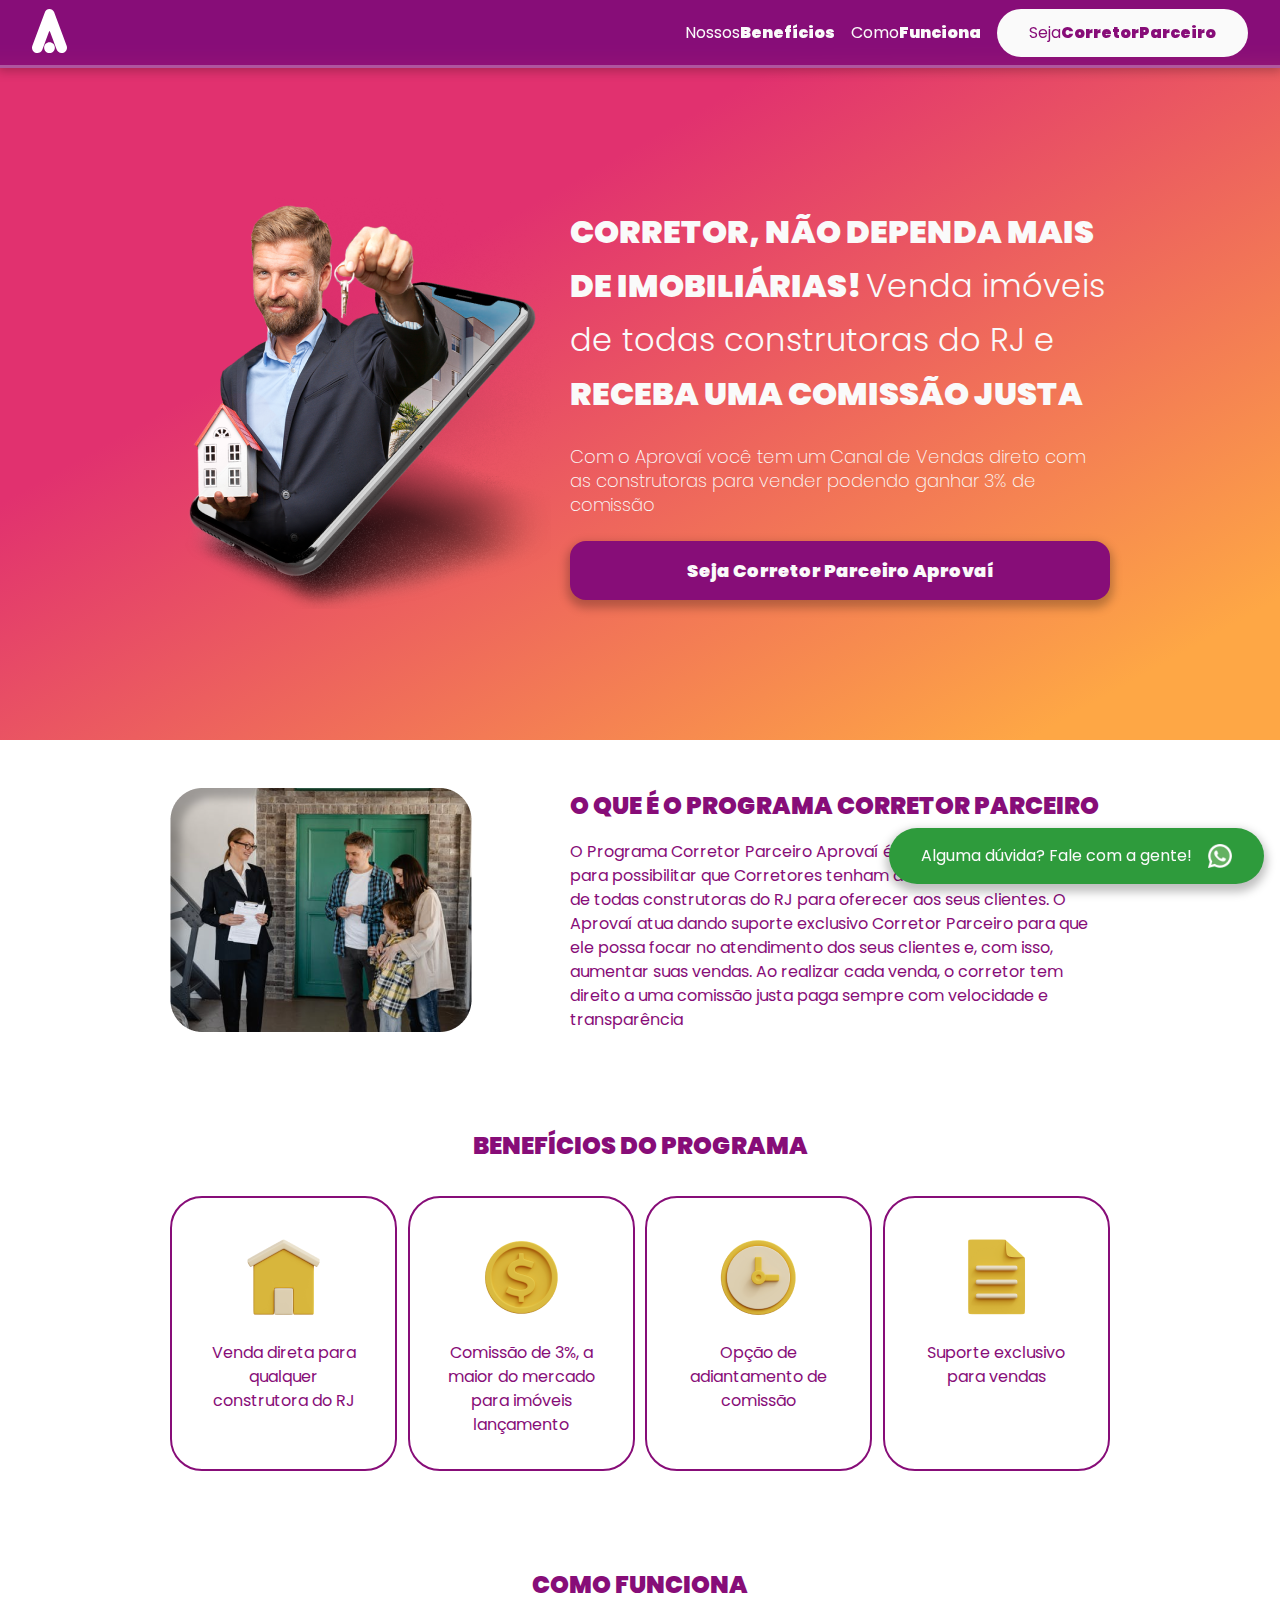
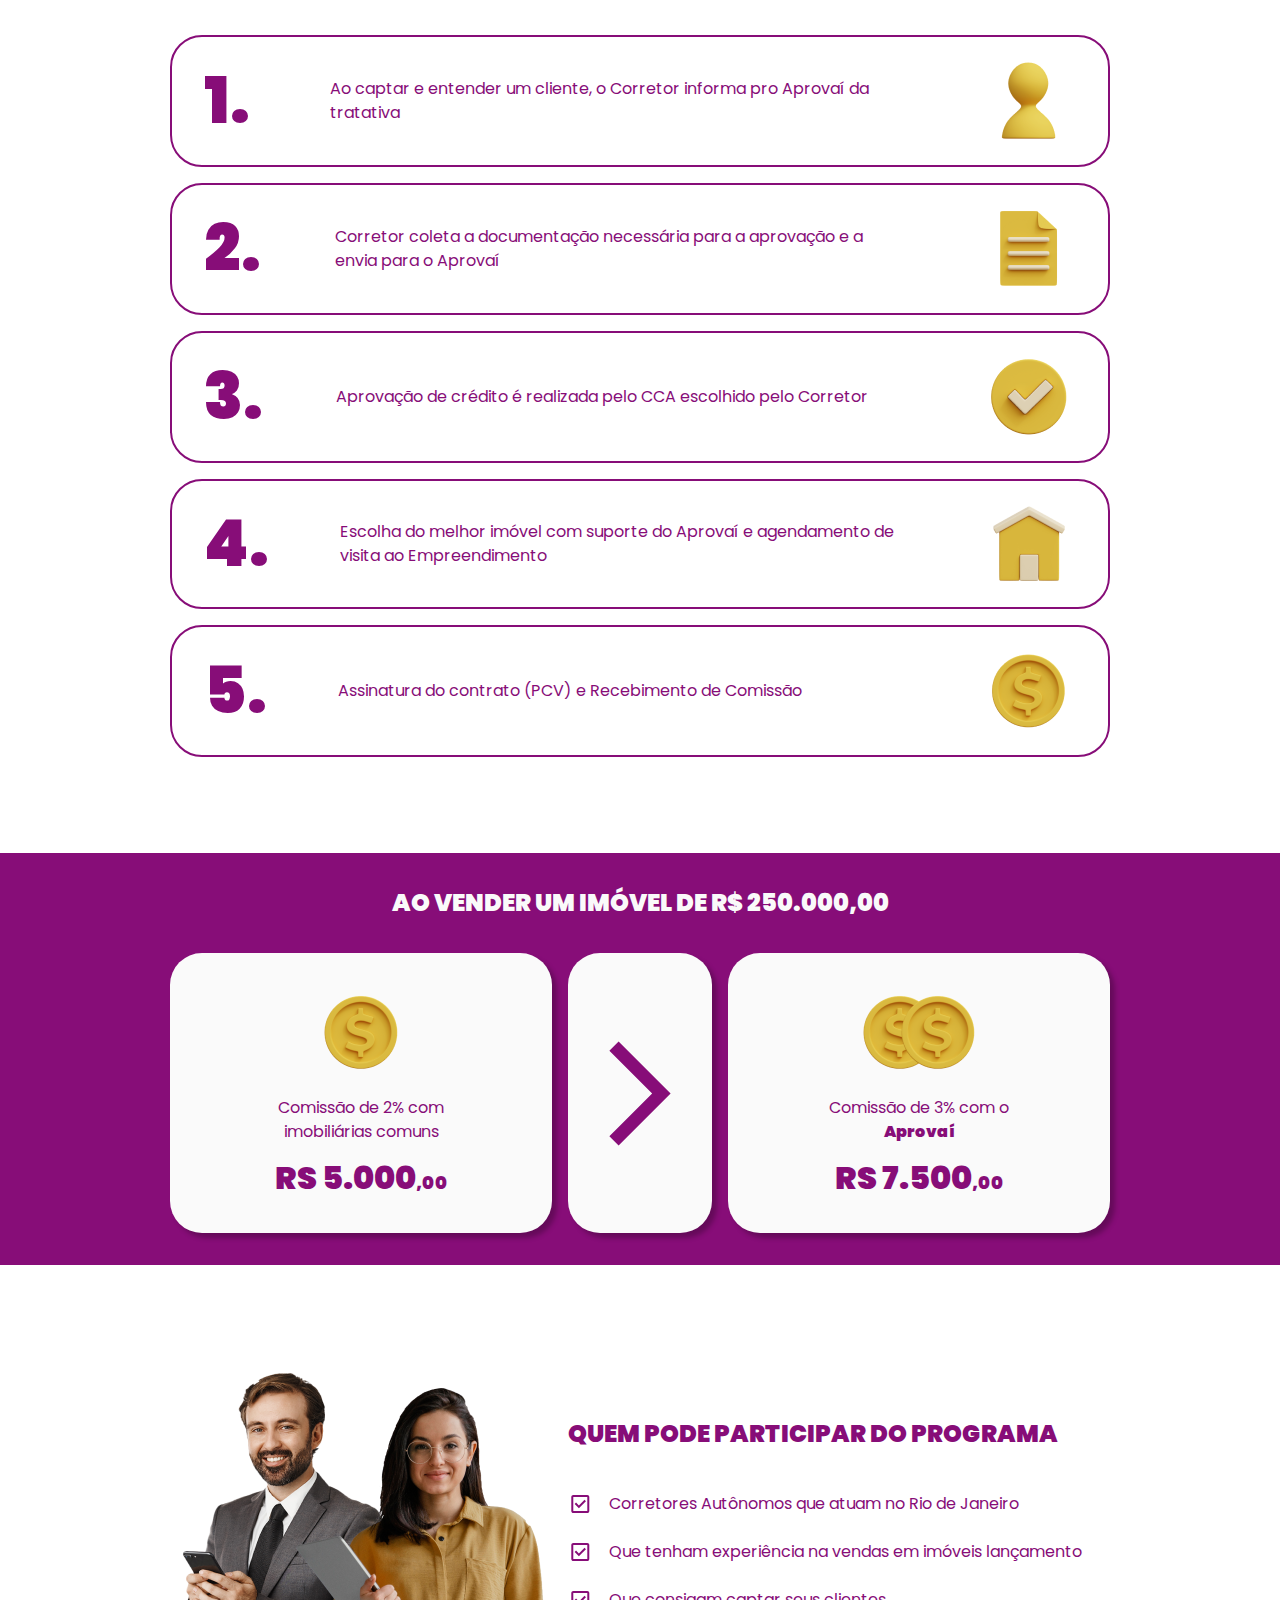
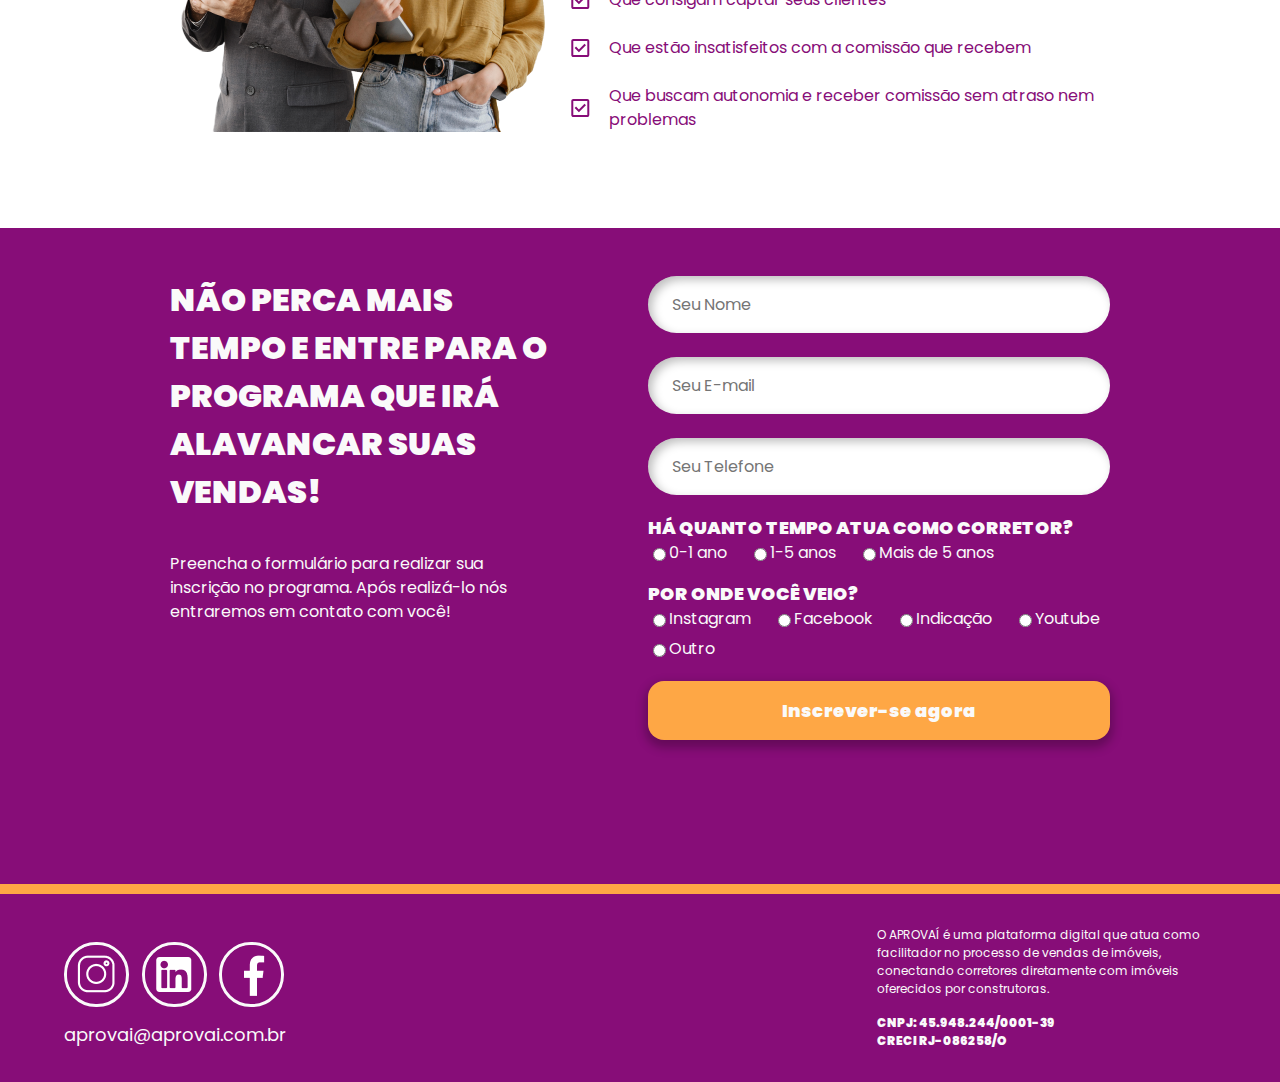
==== index.html @ 164c844a "Add files via upload" ====
<!DOCTYPE html>
<html lang="pt-br">
	<head>
        <script src="https://ajax.googleapis.com/ajax/libs/jquery/2.1.0/jquery.min.js"></script>

        <!-- Google Tag Manager -->
        <script>(function(w,d,s,l,i){w[l]=w[l]||[];w[l].push({'gtm.start':
            new Date().getTime(),event:'gtm.js'});var f=d.getElementsByTagName(s)[0],
            j=d.createElement(s),dl=l!='dataLayer'?'&l='+l:'';j.async=true;j.src=
            'https://www.googletagmanager.com/gtm.js?id='+i+dl;f.parentNode.insertBefore(j,f);
            })(window,document,'script','dataLayer','GTM-P56HD6F');
        </script>
        <!-- End Google Tag Manager -->

		<meta charset="UTF-8">
        <meta name="viewport" content="user-scalable=no, initial-scale=1, maximum-scale=1, minimum-scale=1, width=device-width, height=device-height, target-densitydpi=device-dpi" />
        <meta property="og:title" content="Aprovaí - Seja Corretor Parceiro Aprovaí" />
        <meta property="og:description" content="O canal de vendas que oferece a maior comissão do mercado!" />
        <meta property="og:image" content="https://drive.google.com/file/d/1wAo5-SD-S0Zvu9L3-r70416nu4tr7rn2/view?usp=sharing" />
		<title>Aprovaí | Corretor Parceiro</title>
        <link rel="icon" type="image/x-icon" href="assets/aprovaí-favicon.svg">
		<link rel="stylesheet" href="reset.css">
		<link rel="stylesheet" href="style.css">

        <!-- Hotjar Tracking Code for https://aprovai.com.br/ --> 
        <script> (function(h,o,t,j,a,r){ h.hj=h.hj||function(){(h.hj.q=h.hj.q||[]).push(arguments)}; h._hjSettings={hjid:2780276,hjsv:6}; a=o.getElementsByTagName('head')[0]; r=o.createElement('script');r.async=1; r.src=t+h._hjSettings.hjid+j+h._hjSettings.hjsv; a.appendChild(r); })(window,document,'https://static.hotjar.com/c/hotjar-','.js?sv='); </script>

        <!-- Global site tag (gtag.js) - Google Analytics -->
        <script async src="https://www.googletagmanager.com/gtag/js?id=G-G9NYBFH9P7"></script>
            <script>
            window.dataLayer = window.dataLayer || [];
            function gtag(){dataLayer.push(arguments);}
            gtag('js', new Date());
            
            gtag('config', 'G-G9NYBFH9P7');
        </script>

        <!-- Global site tag (gtag.js) - Google Ads: 10842303272 -->
        <script async src="https://www.googletagmanager.com/gtag/js?id=AW-10842303272"></script>
            <script>
            window.dataLayer = window.dataLayer || [];
            function gtag(){dataLayer.push(arguments);}
            gtag('js', new Date());
            
            gtag('config', 'AW-10842303272');
        </script>

        <!-- Event snippet for Inscrição conversion page -->
        <script>
            gtag('event', 'conversion', {'send_to': 'AW-10842303272/sV5ECIzhwKQDEKjWgbIo'});
        </script>
        
        <!-- Meta Pixel Code -->
        <script>
            !function(f,b,e,v,n,t,s)
            {if(f.fbq)return;n=f.fbq=function(){n.callMethod?
            n.callMethod.apply(n,arguments):n.queue.push(arguments)};
            if(!f._fbq)f._fbq=n;n.push=n;n.loaded=!0;n.version='2.0';
            n.queue=[];t=b.createElement(e);t.async=!0;
            t.src=v;s=b.getElementsByTagName(e)[0];
            s.parentNode.insertBefore(t,s)}(window, document,'script',
            'https://connect.facebook.net/en_US/fbevents.js');
            fbq('init', '5647797728580127');
            fbq('track', 'PageView');
        </script>
        <noscript><img height="1" width="1" style="display:none"
            src="https://www.facebook.com/tr?id=5647797728580127&ev=PageView&noscript=1"/>
        </noscript>
        <!-- End Meta Pixel Code -->
        
	</head>

    
    <body>
        <!-- Google Tag Manager (noscript) -->
        <noscript>
            <iframe src="https://www.googletagmanager.com/ns.html?id=GTM-P56HD6F"
            height="0" width="0" style="display:none;visibility:hidden"></iframe>
        </noscript>
        <!-- End Google Tag Manager (noscript) -->
        
        <header>
            <div class="header">
                <a href="#hero" id="link__hero"><img class="image-header" src="assets/aprovapi-logo.svg" alt="logo aprovaí"></a>
                <div class="header__links">
                    <a href="#beneficios" class="cadastro__link-simples" id="link__beneficios"><h2 class="cadastro__texto">Nossos</h2><h2 class="cadastro__texto-bold">Benefícios</h2></a>
                    <a href="#funcionamento" class="cadastro__link-simples" id="link__funcionamento"><h2 class="cadastro__texto">Como</h2><h2 class="cadastro__texto-bold">Funciona</h2></a>
                    <a href="#formulario" class="cadastro__link" id="link__formulario"><h2 class="cadastro__texto">Seja</h2><h2 class="cadastro__texto-bold">CorretorParceiro</h2></a>
                </div>
                        
        </header>

        <main>
            <div class="header__fundo"></div>
            <section class="hero" id="hero">
                <div class="hero__container">
                    <img src="assets/corretorcelular.png" class="hero-imagem" alt="corretor com celular">
                    <img src="assets/corretor_celular_recortado.png" class="hero-imagem-mobile" alt="corretor com celular">
                    <div class="hero-textos">
                        <h1 class="chamada-hero"><span class="bolded uppercase">Corretor, não dependa mais de imobiliárias! </span>Venda imóveis de todas construtoras do RJ e <span class="bolded uppercase">receba uma comissão justa</span></h1>
                        <h3 class="descricao-hero">Com o Aprovaí você tem um Canal de Vendas direto com as construtoras para vender podendo ganhar 3% de comissão</h3>
                        <a href="#formulario" id="link__formulario__hero"><h2 class="cta">Seja Corretor Parceiro Aprovaí</h2></a>
                    </div>
                </div>
                <a href="https://api.whatsapp.com/send?phone=5521983225442&text=Ol%C3%A1%2C%20sou%20um%20corretor(a)%20e%20estou%20interessado%20em%20conversar%20sobre%20o%20programa%20Corretor%20Parceiro%20Aprova%C3%AD" target="_blank"><div class="contato">
                    <h5 class="texto-contato">Alguma dúvida? Fale com a gente!</h5>
                    <img src="assets/zap.png" class="contato-img" alt="Logo WhatsApp">
                </div></a>
            </section>
            <section class="quemsomos">
                <img src="assets/corretor_familia.png" alt="Corretor apresentando uma casa para uma família">
                <div class="quemsomos__textos">
                    <h2 class="quemsomos__textos-titulo titulo">O que é o programa corretor Parceiro</h2>
                    <p class="quemsomos__textos-texto texto">O Programa Corretor Parceiro Aprovaí é uma inciativa do APROVAÍ para possibilitar que Corretores tenham 
                        acesso direto aos imóveis de todas construtoras do RJ para oferecer aos seus clientes. O  Aprovaí atua 
                        dando suporte exclusivo Corretor Parceiro para que ele possa focar no atendimento dos seus clientes e, 
                        com isso, aumentar suas vendas. Ao realizar cada venda, o corretor tem direito a uma comissão justa paga 
                        sempre com velocidade e transparência</p>
                </div>
            </section>

            <section class="beneficios" id="beneficios">
                <h2 class="titulo">Benefícios do programa</h2>
                <div class="beneficio__card-container">
                    <div class="beneficio__card-single">
                        <img src="assets/beneficios/casa.png" class="beneficio__card-imagem" alt="Ícone casa">
                        <p class="beneficio__card-texto texto">Venda direta para qualquer construtora do RJ</p>
                    </div>
                    <div class="beneficio__card-single">
                        <img src="assets/beneficios/moeda.png" class="beneficio__card-imagem" alt="Ícone dinheiro">
                        <p class="beneficio__card-texto texto">Comissão de 3%, a maior do mercado para imóveis lançamento</p>
                    </div>
                    <div class="beneficio__card-single">
                        <img src="assets/beneficios/relógio.png" class="beneficio__card-imagem" alt="Ícone relógio">
                        <p class="beneficio__card-texto texto">Opção de adiantamento de comissão</p>
                    </div>
                    <div class="beneficio__card-single">
                        <img src="assets/beneficios/documento.png" class="beneficio__card-imagem" alt="Ícone documento">
                        <p class="beneficio__card-texto texto">Suporte exclusivo para vendas</p>
                    </div>
                </div>
            </section>

            <section class="funcionamento" id="funcionamento">
                <h2 class="titulo">Como funciona</h2>
                <div class="funcionamento__container">
                    <div class="funcionamento__etapas">
                        <h3 class="funcionamento__etapas-numero">1.</h3>
                        <p class="funcionamento__etapas-texto texto">Ao captar e entender um cliente, o Corretor informa pro Aprovaí da tratativa</p>
                        <img src="assets/funcionamento/user.png" class="funcionamento__etapas-imagem" alt="Ícone cliente">
                    </div>
                    <div class="funcionamento__etapas">
                        <h3 class="funcionamento__etapas-numero">2.</h3>
                        <p class="funcionamento__etapas-texto texto">Corretor coleta a documentação necessária para a aprovação e a envia para o Aprovaí</p>
                        <img src="assets/funcionamento/file.png" class="funcionamento__etapas-imagem" alt="Ícone documento">
                    </div>
                    <div class="funcionamento__etapas">
                        <h3 class="funcionamento__etapas-numero">3.</h3>
                        <p class="funcionamento__etapas-texto texto">Aprovação de crédito é realizada pelo CCA escolhido pelo Corretor</p>
                        <img src="assets/funcionamento/check.png" class="funcionamento__etapas-imagem" alt="Ícone check">
                    </div>
                    <div class="funcionamento__etapas">
                        <h3 class="funcionamento__etapas-numero">4.</h3>
                        <p class="funcionamento__etapas-texto texto">Escolha do melhor imóvel com suporte do Aprovaí e agendamento de visita ao Empreendimento</p>
                        <img src="assets/funcionamento/home.png" class="funcionamento__etapas-imagem" alt="Ícone casa">
                    </div>
                    <div class="funcionamento__etapas">
                        <h3 class="funcionamento__etapas-numero">5.</h3>
                        <p class="funcionamento__etapas-texto texto">Assinatura do contrato (PCV) e Recebimento de Comissão</p>
                        <img src="assets/funcionamento/coin.png" class="funcionamento__etapas-imagem" alt="Ícone dinheiro">
                    </div>
                </div>
            </section>

            <section class="comissão">
                <div class="comissão__container">
                    <h2 class="titulo">Ao vender um imóvel de R$ 250.000,00</h2>
                    <div class="comissão__container-cards">
                        <div class="comissão__cards">
                            <img src="assets/comissao/comissao.png" alt="Comissão sem aprovaí" class="comissão__card-imagem">
                            <p class="texto">Comissão de 2% com imobiliárias comuns</p>
                            <h3 class="titulo">RS 5.000<span class="textopequeno">,00</span></h3>
                        </div>
                        <div class="comissão__cards-seta">
                            <img src="assets/comissao/seta.svg" alt="Seta comparando comissão">
                        </div>
                        <div class="comissão__cards">
                            <img src="assets/comissao/comissao_aprovai.png" alt="Comissão com aprovaí" class="comissão__card-imagem">
                            <p class="texto">Comissão de 3% com o <span class="bolded">Aprovaí</span></p>
                            <h3 class="titulo">RS 7.500<span class="textopequeno">,00</span></h3>
                        </div>
                    </div>
                </div>
            </section>
            <section class="participantes">
                <div class="participantes__container">
                    <img src="assets/participantes/corretores.png" class="participantes__container-imagem" alt="Corretores parceiros Aprovaí">
                    <div class="participantes__container-textos">
                        <h2 class="titulo">Quem pode participar do programa</h2>
                        <div class="participantes__container-topicos">
                            <img src="assets/participantes/check_box.svg" alt="Checkbox" class="">
                            <p class="texto">Corretores Autônomos que atuam no Rio de Janeiro</p>
                        </div>
                        <div class="participantes__container-topicos">
                            <img src="assets/participantes/check_box.svg" alt="Checkbox" class="">
                            <p class="texto">Que tenham experiência na vendas em imóveis lançamento</p>
                        </div>
                        <div class="participantes__container-topicos">
                            <img src="assets/participantes/check_box.svg" alt="Checkbox" class="">
                            <p class="texto">Que consigam captar seus clientes</p>
                        </div>
                        <div class="participantes__container-topicos">
                            <img src="assets/participantes/check_box.svg" alt="Checkbox" class="">
                            <p class="texto">Que estão insatisfeitos com a comissão que recebem</p>
                        </div>
                        <div class="participantes__container-topicos">
                            <img src="assets/participantes/check_box.svg" alt="Checkbox" class="">
                            <p class="texto">Que buscam autonomia e receber comissão sem atraso nem problemas</p>
                        </div>
                    </div>
                </div>
            </section>

            <section class="formulário" id="formulario">
                <div class="formulário__container">
                    <div class="formulário__container-texto">
                        <h2>Não perca mais tempo e entre para o programa que irá alavancar suas vendas!</h2>
                        <p>Preencha o formulário para realizar sua inscrição no programa. Após realizá-lo nós entraremos em contato com você!</p>
                    </div>
                    <form action="https://formsubmit.co/rodrigo.corlete@aprovai.com.br" method="POST" class="formulário__container-campos">
                        <input type="text" name="nome" class="formulário__container-nome" placeholder="Seu Nome" required>
                        <input type="email" name="email" class="formulário__container-nome" placeholder="Seu E-mail" required>
                        <input type="tel" name="telefone" class="formulário__container-nome telefone" placeholder="Seu Telefone" maxlength="17" required>
    
                        
                        <div>
                            <h2>há quanto tempo atua como corretor?</h2>

                            <div class="formulário__container-experiência">
                                <div class="formulário__container-input">
                                    <input type="radio" name="tempo_de_corretagem" value="0 a 1anos" id="zeroaumanos" class="checkbox" required>
                                    <label for="zeroaumanos">0-1 ano</label>
                                </div>
                                
                                <div class="formulário__container-input">
                                    <input type="radio" name="tempo_de_corretagem" value="1 a 5anos" id="umacincoanos" class="checkbox" required>
                                    <label for="umacincoanos">1-5 anos</label>
                                </div>
                                
                                <div class="formulário__container-input">
                                    <input type="radio" name="tempo_de_corretagem" value="mais de 5anos" id="maisdecincoanos" class="checkbox" required>
                                    <label for="maisdecincoanos">Mais de 5 anos</label>
                                </div>
                            </div>                          
                            
                        </div>
                        
    
                        
                        <div>
                            <h2>Por onde você veio?</h2>
                            <div class="formulário__container-origem">
                                <div class="formulário__container-input">
                                    <input type="radio" name="por_onte_veio" value="Instagram" id="radio-insta" class="checkbox" required>
                                    <label for="radio-insta">Instagram</label>
                                </div>
                                
                                <div class="formulário__container-input">
                                    <input type="radio" name="por_onte_veio" value="Facebook" id="radio-face" class="checkbox" required>
                                    <label for="radio-face">Facebook</label>
                                </div>
                                
                                <div class="formulário__container-input">
                                    <input type="radio" name="por_onte_veio" value="Indicação" id="radio-indica" class="checkbox" required>
                                    <label for="radio-indica">Indicação</label>
                                </div>
                                
                                <div class="formulário__container-input">
                                    <input type="radio" name="por_onte_veio" value="Youtube" id="radio-youtube" class="checkbox" required>
                                    <label for="radio-youtube">Youtube</label>
                                </div>
                                
                                <div class="formulário__container-input">
                                    <input type="radio" name="por_onte_veio" value="Outro" id="radio-outro" class="checkbox" required>
                                    <label for="radio-outro">Outro</label>
                                </div>
                            </div>
                            
                        </div>
                        
                        <input type="hidden" name="_captcha" value="false">
                        <input type="hidden" name="_next" value="http://127.0.0.1:5500/obrigado.html">
                        <input type="submit" value="Inscrever-se agora" class="formulário__container-botão">
    
                    </form>
                </div>
                

            </section>
        </main>

        <footer class="footer">
            
            <div class="footer__contatos">
                <div class="footer__redes">
                    <a href="https://www.instagram.com/aprovaicorretores/" target="_blank"><img class="redes" src="assets/redes_sociais/logo Instagram.png" alt="Instagram"></a>
                    <a href="https://www.linkedin.com/company/aprova%C3%AD" target="_blank"><img class="redes" src="assets/redes_sociais/logo Linkedin.png" alt="Linkedin"></a>
                    <a href="https://www.facebook.com/AprovaiDigital/" target="_blank"><img class="redes" src="assets/redes_sociais/logo Facebook.png" alt="Facebook"></a>
                </div>
                <p class="email-footer">aprovai@aprovai.com.br</p>
            </div>
            <div class="footer__textos">
                <p>O APROVAÍ é uma plataforma digital que atua como facilitador no processo de vendas de imóveis, conectando corretores diretamente com imóveis oferecidos por construtoras.</p>
                <h3>CNPJ: 45.948.244/0001-39</h3>
                <h3>CRECI RJ-086258/O</h3>
            </div>
            
        </footer>
    </body>

    <script type="text/javascript" src="script.js"></script>

</html>
---- style.css ----
@import url('https://fonts.googleapis.com/css2?family=Quicksand:wght@300;400;500;600;700&family=Roboto:wght@100&display=swap');
@import url('https://fonts.googleapis.com/css2?family=Montserrat:wght@300;400;500;600;700;800;900&family=Quicksand:wght@300;400;500;600;700&family=Roboto:wght@100&display=swap');
@import url('https://fonts.googleapis.com/css2?family=Josefin+Sans:wght@400;700&family=Poppins:wght@100;200;300;400;500;600;700;800;900&display=swap');

:root {
    --roxo: #870D78;
    --laranja: #FEA745;
    --branco: #fafafa;
    --fontePrincipal: "Poppins" 
}

h1, h2, h3, h4, h5, p {
    font-family: var(--fontePrincipal);
}

p {
    font-weight: 400;
    font-size: 18px;
}

a {
    text-decoration: none;
}

.bolded {
    font-weight: 900;
}

.textopequeno {
    font-size: 18px;
}

.uppercase {
    text-transform: uppercase;
}

/* ############################HEADER######################## */

header {
    width: 100%;
    height: 65px;
    display: flex;
    font-size: 1rem;
    align-items: center;
    justify-content: center;
    background: rgba(135, 13, 120, 0.6);
    position: fixed;
    box-shadow: 0px 1px 10px 2px rgba(0, 0, 0, 0.25);
    z-index: 1;
    border-bottom: 3px solid rgba(250, 250, 250, 0.3);
    backdrop-filter: blur(10px);

}

.header {
    max-width: 1280px;
    width: 100%;
    display: flex;
    align-items: center;
    justify-content: space-between;
    margin-left: 32px;
    margin-right: 32px;
}

.image-header {
    width: 35px;
    
}

.header__links {
    display: flex;
    align-items: center;
}

.cadastro__link {
    display: flex;
    padding: 1rem 2rem 1rem 2rem;
    background-color: #fafafa;
    border-radius: 32px;
    color: var(--roxo);
}

.cadastro__link-simples {
    display: flex;
    color: var(--branco);
    margin-right: 1em;
}

.cadastro__texto {
    font-weight: 400;
}

.cadastro__texto-bold {
    font-weight: 900;
}

.contato {
    display: flex;
    position: fixed;
    right: 16px;
    bottom: 16px;
    align-items: center;
    background-color: rgb(46, 155, 60);
    padding: 16px 32px;
    border-radius: 32px;
    box-shadow: 0px 5px 10px 3px rgba(0, 0, 0, 0.25);
    z-index: 1;
}

.texto-contato {
    font-family: var(--fontePrincipal);
    font-weight: medium;
    font-size: 16px;
    color: #fafafa;
    margin-right: 16px;
}

.contato-img {
    width: 24px;
}

/* ############################HERO######################## */

.header__fundo {
    width: 100%;
    height: 65px;
    background-color: var(--roxo);
}

.hero {
    width: 100%;
    height: 75vh;
    background: linear-gradient(150.67deg, #E1316F 31.4%, #FEA745 89.87%);
    display: flex;
    justify-content: center;
    align-items: center;
}

.hero-imagem-mobile {
    display: none;
}

.hero__container {
    display: flex;
    justify-content: space-between;
    align-items: center;
    flex-wrap: wrap;
    max-width: 940px;
    width: 100%;
}

.hero-textos{
    color: #fafafa;
    width: 540px;
    display: flex;
    flex-direction: column;
    gap: 24px;
}

.chamada-hero {
    line-height: 54px;
    font-size: 32px;
    font-weight: 300;
}

.descricao-hero {
    font-weight: 200;
    line-height: 24px;
    font-size: 18px;
}

.cta {
    background-color: var(--roxo);
    color: var(--branco);
    width: 100%;
    text-align: center;
    font-size: 18px;
    line-height: 27px;
    padding: 16px 0px;
    text-align: center;
    border-radius: 16px;
    box-shadow: 0px 5px 10px 3px rgba(0, 0, 0, 0.25);
    text-decoration: none;
    font-weight: 900;
}

.cta:hover {
    background-color: #670A5C;
    /* box-shadow: inset 0 0 0 3px #fafafa; */
    /* transition: .1s */
}

/* .cta:active {
    zoom: 0.98;
    transition: .2s
} */


/* ############################QUEM SOMOS######################## */

.quemsomos {
    max-width: 940px;
    display: flex;
    align-items: center;
    justify-content: center;
    justify-content: space-between;
    flex-wrap: wrap;
    margin: 48px auto 96px auto;
}

.quemsomos__textos {
    width: 540px;
    display: flex;
    flex-direction: column;
    align-items: flex-start;
    gap: 16px;
    color: var(--roxo);
}

.titulo {
    font-weight: 900;
    font-size: 24px;
    line-height: 36px;
    text-transform: uppercase;
}

.texto {
    font-weight: 400;
    font-size: 16px;
    line-height: 24px;
}

/* ############################BENEFICIOS######################## */

.beneficios {
    max-width: 940px;
    margin: auto;
    text-align: center;
    display: flex;
    flex-direction: column;
    gap: 32px;
    color: var(--roxo);
    margin-bottom: 96px;
}

.beneficio__card-container {
    display: flex;
    justify-content: space-between;
    flex-wrap: wrap;
}

.beneficio__card-single {
    display: flex;
    flex-direction: column;
    width: 223px;
    align-items: center;
    gap: 16px;
    border: 2px solid var(--roxo);
    border-radius: 32px;
    padding: 32px 0px;
}

.beneficio__card-texto {
    width: 167px;
}

/* ############################COMO FUNCIONA######################## */

.funcionamento {
    max-width: 940px;
    margin: auto;
    text-align: center;
    display: flex;
    flex-direction: column;
    gap: 32px;
    color: var(--roxo);
    margin-bottom: 96px;
}

.funcionamento__container {
    display: flex;
    flex-direction: column;
    gap: 16px;
}

.funcionamento__etapas {
    display: flex;
    align-items: center;
    border: 2px solid var(--roxo);
    border-radius: 32px;
    justify-content: space-between;
    padding: 16px 32px;
}

.funcionamento__etapas-numero {
    font-weight: 900;
    font-size: 64px;
}

.funcionamento__etapas-texto {
    width: 572px;
    text-align: start;
}


/* ############################COMISSÃO######################## */

.comissão {
    background-color: var(--roxo);
    color: var(--branco);
    margin-bottom: 96px;
}

.comissão__container {
    display: flex;
    flex-direction: column;
    margin: auto;
    gap: 32px;
    max-width: 940px;
    padding: 32px 0;
}

.comissão__container>h2 {
    text-align: center;
}

.comissão__container-cards {
    display: flex;
    /* align-items: center; */
    justify-content: space-between;
}

.comissão__cards {
    display: flex;
    flex-direction: column;
    align-items: center;
    gap: 16px;
    width: 382px;
    padding: 32px 0px;;
    color: var(--roxo);
    background-color: var(--branco);
    border-radius: 32px;
    box-shadow: 5px 5px 5px rgba(0, 0, 0, 0.25);
}

.comissão__cards>p {
    width: 203px;
    text-align: center;
}

.comissão__cards>h3 {
    font-size: 32px;
}

.comissão__cards-seta {
    background-color: var(--branco);
    width: 144px;
    border-radius: 32px;
    display: flex;
    justify-content: center;
    align-items: center; 
    box-shadow: 5px 5px 5px rgba(0, 0, 0, 0.25);   
}


/* ############################QUEM PODE PARTICIPAR######################## */

.participantes {
    max-width: 940px;
    margin: auto;
    margin-bottom: 96px;
}

.participantes__container {
    display: flex;
    align-items: flex-end;
    flex-wrap: wrap;
    color: var(--roxo);
    justify-content: space-between;
}

.participantes__container-textos {
    max-width: 542px;
    display: flex;
    flex-direction: column;
    gap: 24px;
}

.participantes__container-textos>h2 {
    margin-bottom: 16px;
}

.participantes__container-topicos {
    display: flex;
    align-items: center;
    gap: 16px;
}

/* ############################FORMULÁRIO######################## */

.formulário {
    background-color: var(--roxo);
    padding: 48px 0;
    border-bottom: 10px solid var(--laranja);
}

.formulário__container {
    display: flex;
    justify-content: space-between;
    flex-wrap: wrap;
    max-width: 940px;
    margin: auto;
    margin-bottom: 96px;
    color: var(--branco);
}


.formulário__container-campos {
    display: flex;
    flex-direction: column;
    max-width: 462PX;
    gap: 24px;
}

.formulário__container-nome {
    padding: 16px 24px;
    border-radius: 32px;
    box-shadow: inset 4px 4px 10px rgba(0, 0, 0, 0.25);
    font-family: var(--fontePrincipal);
    font-size: 16px;
    border: 0 none;
    outline: 0;
}

.formulário__container-botão {

    padding: 16px 0px;
    font-family: var(--fontePrincipal);
    font-weight: 900;
    font-size: 18px;
    border-radius: 16px;
    border: 0 none;
    outline: 0;
    color: var(--branco);
    background-color: var(--laranja);
    cursor: pointer;
    box-shadow: 0px 5px 10px 3px rgba(0, 0, 0, 0.25);
    transition: .5s;
}

.formulário__container-botão:hover {
    background-color: #FF9013;
}

.formulário__container-campos>div>h2 {
    font-weight: 900;
    font-size: 18px;
    margin-bottom: 8px;
    text-transform: uppercase;
}

label {
    font-family: var(--fontePrincipal);
    font-size: 16px;
    margin-right: 8px;
}

.formulário__container-origem, .formulário__container-experiência{
    display: flex;
    flex-wrap: wrap;
    gap: 14px;
}

.formulário__container-input {
    display: flex;
    align-items: center;
}

.formulário__container-texto {
    display: flex;
    flex-direction: column;
    max-width: 382px;
    gap: 36px;
}

.formulário__container-texto>h2 {
    font-weight: 900;
    font-size: 32px;
    line-height: 48px;
    text-transform: uppercase;
}

.formulário__container-texto>p {
    font-weight: 400;
    font-size: 16px;
    line-height: 24px;
}

/* ############################FOOTER######################## */

footer {
    display: flex;
    justify-items: center;
    justify-content: space-between;
    flex-wrap: wrap;
    background-color: #870D78;
    padding: 32px 64px;
}

.footer__contatos {
    display: flex;
    flex-direction: column;
    align-items: flex-start;
}

.footer__textos {
    max-width: 339px;
}

.footer__redes {
    max-width: 220px;
    width: 100%;
    display: flex;
    justify-content: space-between;
    margin: 1rem 0;
}

.footer__textos>p {
    font-weight: 400;
    font-size: 12px;
    line-height: 18px;
    color: var(--branco);
    margin-bottom: 16px;
}

.footer__textos>h3 {
    font-weight: 900;
    font-size: 12px;
    line-height: 18px;
    color: var(--branco);
}

.redes {
    border: 3px solid #fafafa;
    border-radius: 32px;
}

.email-footer{
    color: #fafafa;
    /* margin-bottom: 2rem; */
}




/* ############################RESPONSIVO######################## */

@media only screen and (max-width: 940px) {

    .beneficios, .hero-textos, .quemsomos, .funcionamento, .formulário, .comissão, .participantes, .footer, .header {
        padding:  0 16px;
    }

    .hero {
        height: auto;
        padding: 32px 0;
    }

    .hero__container {
        gap: 32px;
        justify-content: center;
    }
    .hero-imagem {
        width: 197px;
    }

    .beneficio__card-container {
        justify-content: center;
        gap: 16px;
    }

    .header {
        margin: 0 16px;
        padding: 0;
    }

    .comissão__container-cards {
        flex-direction: column;
        align-items: center;
        gap: 8px;
        /* width: 100%; */
    }

    .comissão__cards {
        padding: 16px 0;
        gap: 8px;
        width: 100%;
    }
    .comissão__card-imagem {
        height: 45px;
    }

    .comissão__cards-seta {
        width: 100%;
    }

    .comissão__cards-seta>img {
        display: block;
        transform: rotate(90deg);
        height: 62px;
    }

    .participantes__container {
        justify-content: center;
    }

    .formulário {
        padding: 48px 16px;
    }

    .footer {
        padding: 16px;
    }
}

@media only screen and (max-width: 880px) {
    .hero__container {
        justify-content: center;
    }

    .hero-imagem {
        /* display: none; */
        width: 197px;
    }

    .hero-textos {
        width: 100%;
    }

    .quemsomos>img {
        display: none;
    }

    .quemsomos {
        text-align: center;
    }

    .quemsomos__textos {
        margin: auto;
        align-items: center;
    }

    .cadastro__link-simples {
        display: none;
    }
}

@media only screen and (max-width: 876px) {

    .chamada-hero {
        font-size: 24px;
        line-height: 36px;
    }

    .formulário__container-texto>p {
        margin-bottom: 32px;
    }

    .formulário__container-texto>h2 {
        font-size: 24px;
        line-height: 36px;
    }

    .formulário__container-texto {
        gap: 16px;
    }


}

@media only screen and (max-width: 595px) {
    .footer {
        gap: 32px;
    }

    .contato {
        right: 0px;
        bottom: 0px;
        width: 100%;
        border-radius: 0;
        justify-content: center;
        padding: 16px 0;
    }
}

@media only screen and (max-width: 502px) {
    
    .hero {
        background-image: url("assets/corretor_celular_opacity\ 10.png"), linear-gradient(150.67deg, #E1316F 31.4%, #FEA745 89.87%);
        background-repeat: no-repeat;
        background-position: center;
        background-color: #E1316F;
        background-size: cover;
        padding: 32px 0;
    }
    
    .hero-imagem {
        display: none;
    }

    .hero-imagem-mobile {
        display: block;
        /* margin-bottom: 32px; */
    }

    .beneficio__card-container {
        flex-direction: column;
        align-items: center;
    }

    .beneficio__card-single {
        flex-direction: row;
        width: 100%;
        justify-content: space-around;
        align-items: center;
        gap: 16px;
        padding: 8px 0;
    }

    .beneficio__card-imagem, .funcionamento__etapas-imagem {
        width: 45px;
    }

    .beneficio__card-texto {
        width: 60%;
        text-align: start;
    }


    .funcionamento__etapas-numero {
        font-size: 24px;
        margin-right: 16px;
    }

    .funcionamento__etapas {
        padding: 8px 16px;
    }

    .participantes__container-imagem {
        width: 318px;
    }

    .beneficios, .quemsomos, .funcionamento, .comissão, .participantes {
        margin-bottom: 64px;
    }

    .quemsomos {
        margin-top: 24px;
    }

    .comissão__container {
        padding: 16px 0;
        gap: 16px;
    }

    .hero-textos>h1, .hero-textos>h3 {
        text-shadow: 0px 0px 20px rgba(0, 0, 0, 0.7);
    }

}

@media only screen and (max-width: 470px) {
    
}

@media only screen and (max-width: 470px) {

}

@media only screen and (max-width: 450px) {

}
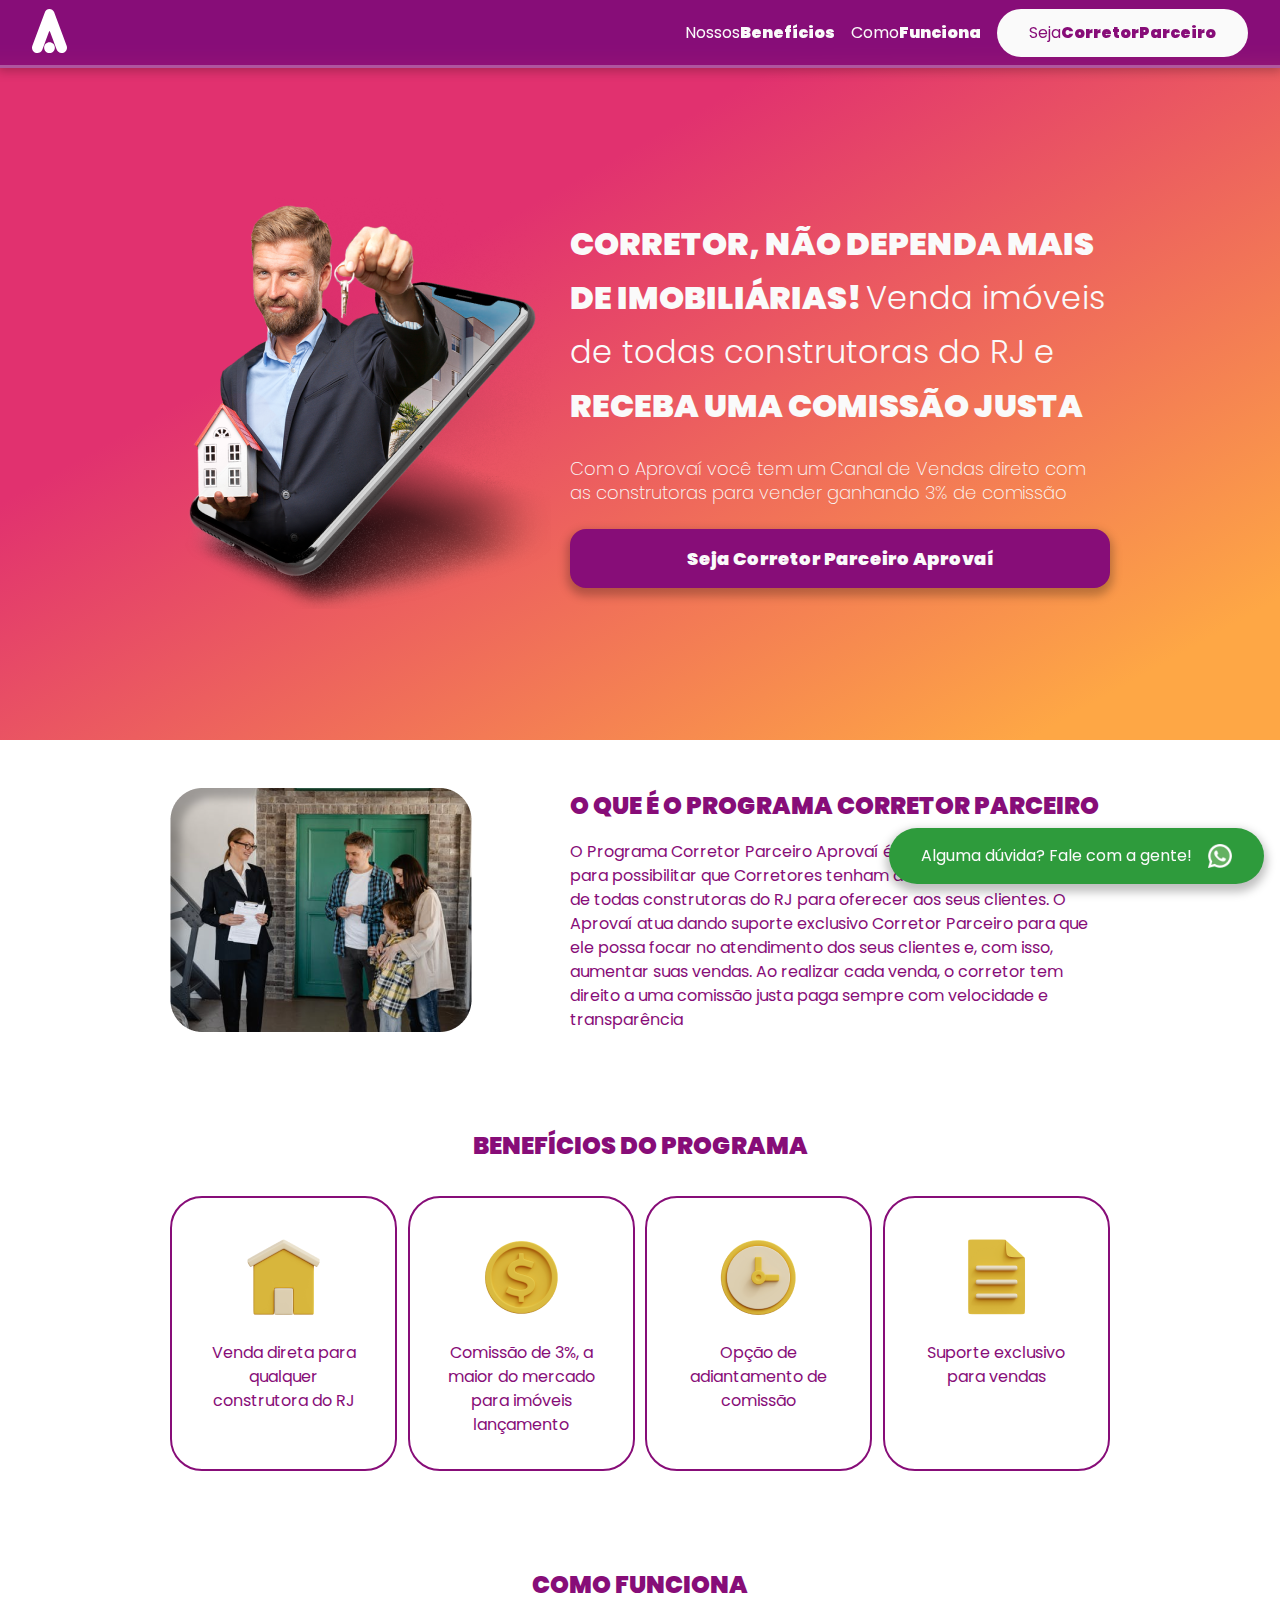
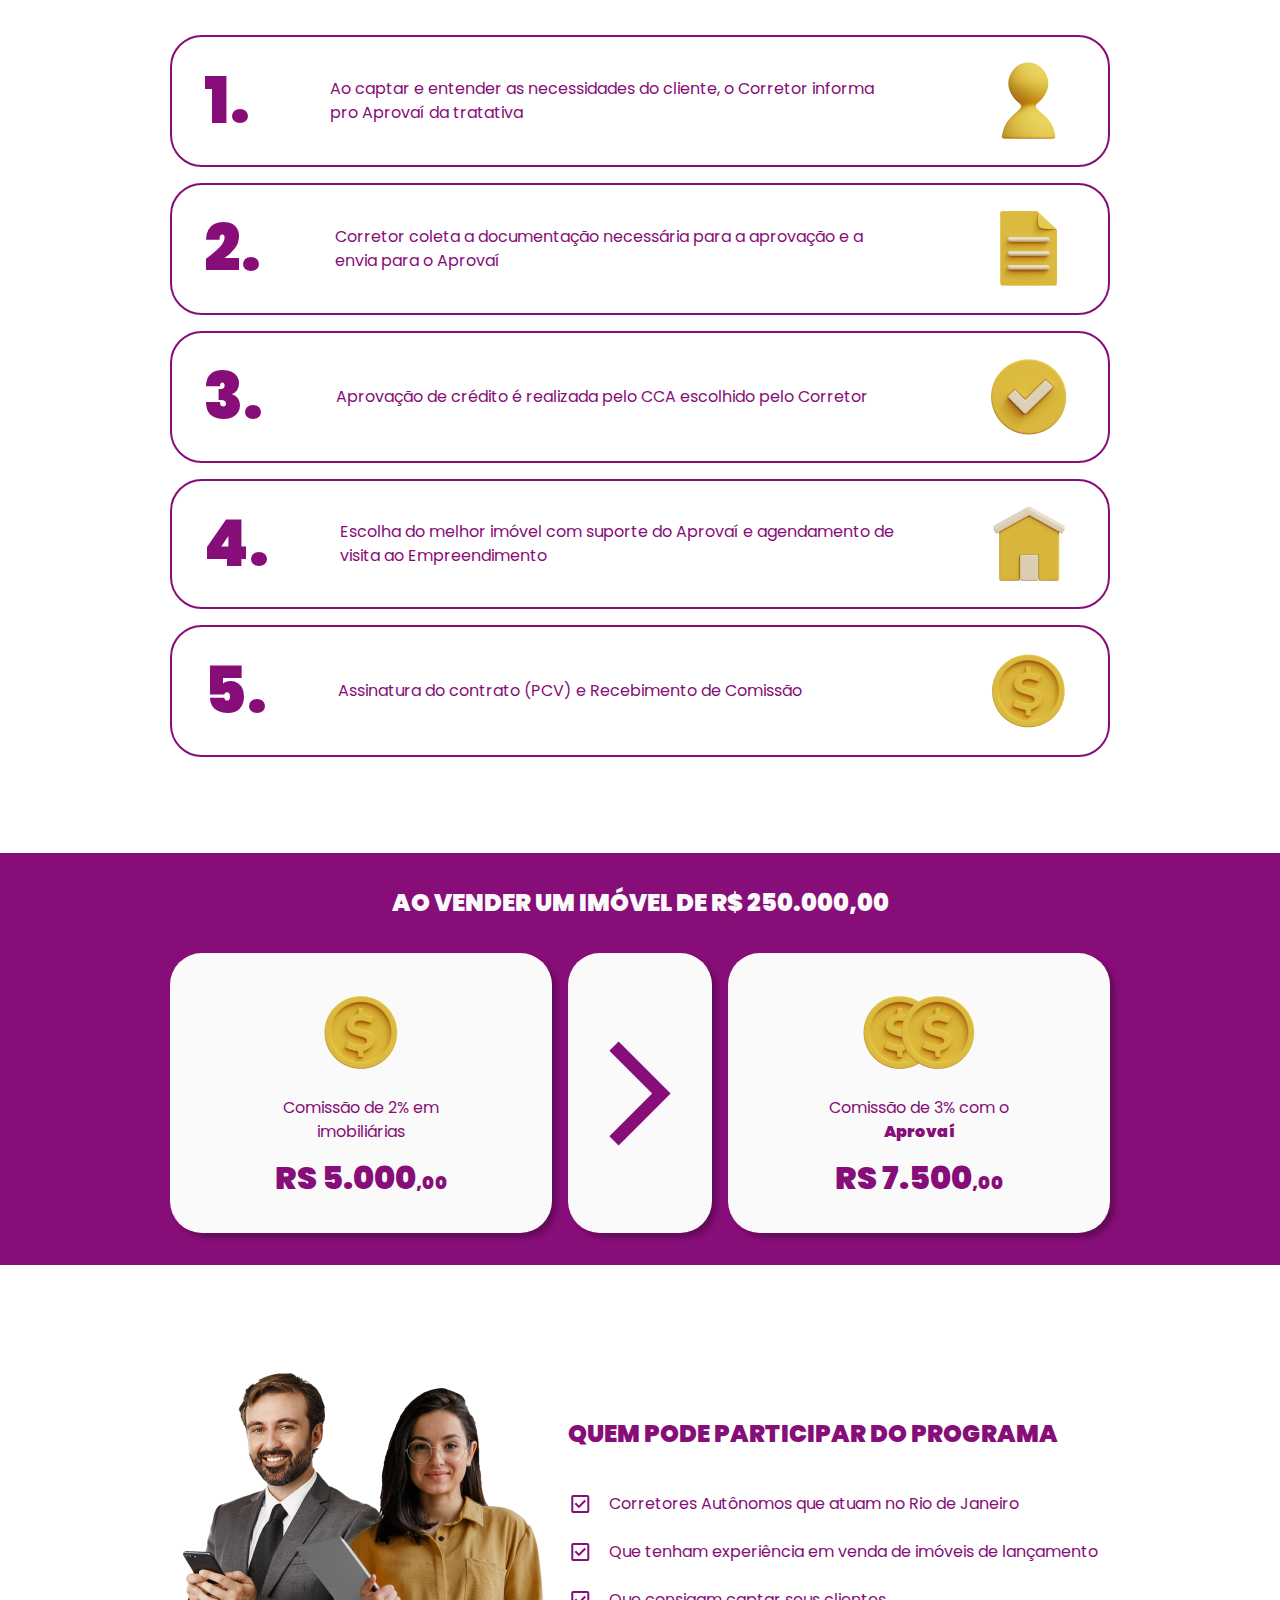
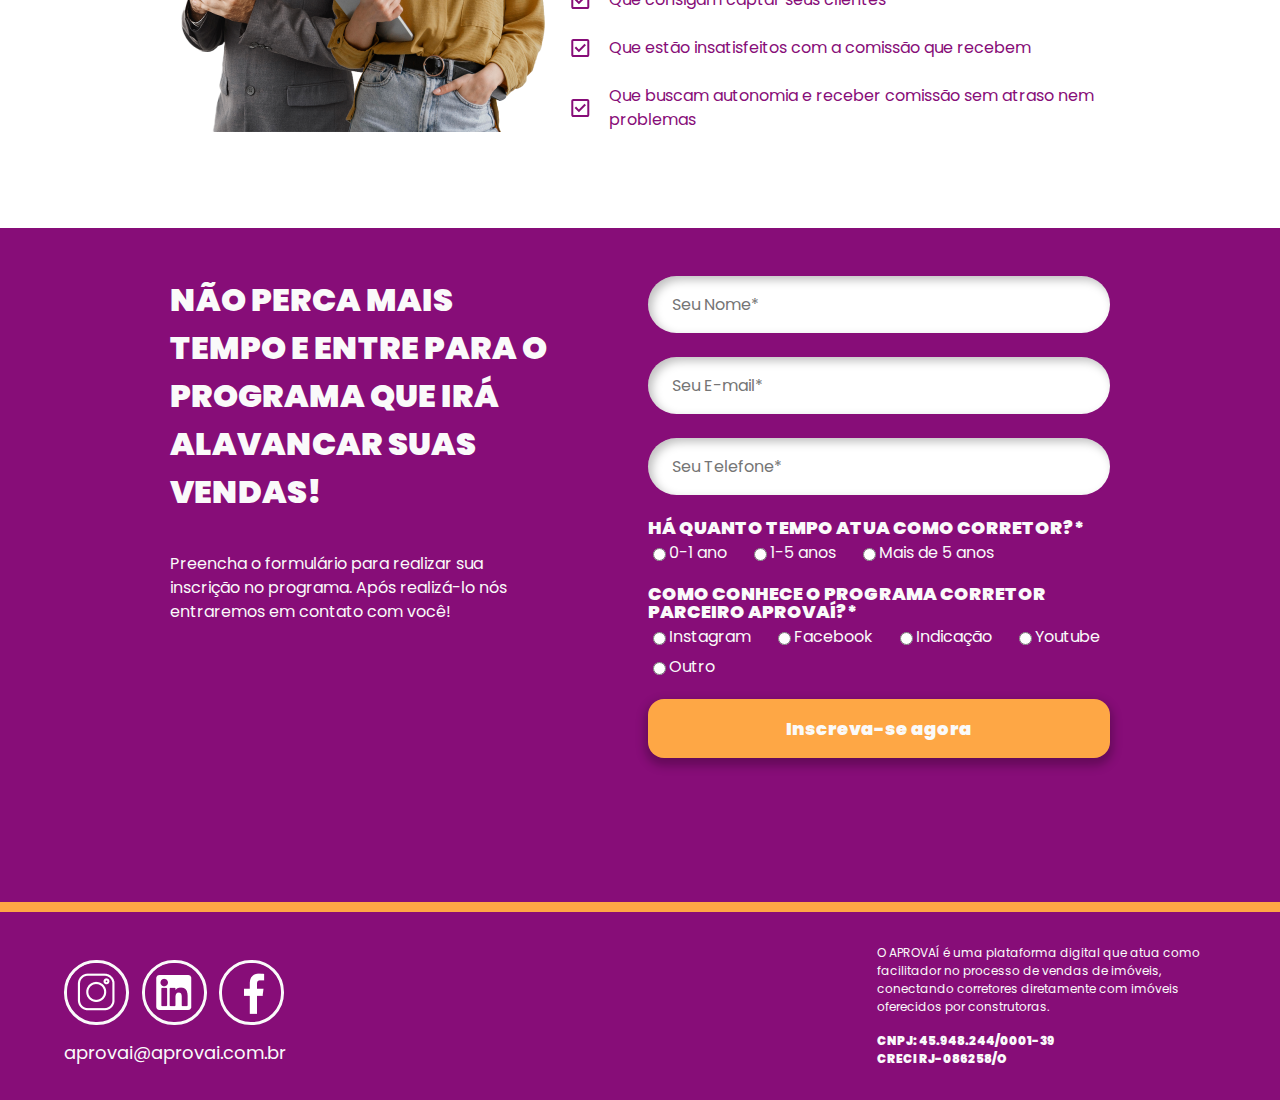
==== commit bc378423: "Mudanças nos textos" ====
--- a/index.html
+++ b/index.html
@@ -95,10 +95,9 @@
             <section class="hero" id="hero">
                 <div class="hero__container">
                     <img src="assets/corretorcelular.png" class="hero-imagem" alt="corretor com celular">
-                    <img src="assets/corretor_celular_recortado.png" class="hero-imagem-mobile" alt="corretor com celular">
                     <div class="hero-textos">
                         <h1 class="chamada-hero"><span class="bolded uppercase">Corretor, não dependa mais de imobiliárias! </span>Venda imóveis de todas construtoras do RJ e <span class="bolded uppercase">receba uma comissão justa</span></h1>
-                        <h3 class="descricao-hero">Com o Aprovaí você tem um Canal de Vendas direto com as construtoras para vender podendo ganhar 3% de comissão</h3>
+                        <h3 class="descricao-hero">Com o Aprovaí você tem um Canal de Vendas direto com as construtoras para vender ganhando 3% de comissão</h3>
                         <a href="#formulario" id="link__formulario__hero"><h2 class="cta">Seja Corretor Parceiro Aprovaí</h2></a>
                     </div>
                 </div>
@@ -146,7 +145,7 @@
                 <div class="funcionamento__container">
                     <div class="funcionamento__etapas">
                         <h3 class="funcionamento__etapas-numero">1.</h3>
-                        <p class="funcionamento__etapas-texto texto">Ao captar e entender um cliente, o Corretor informa pro Aprovaí da tratativa</p>
+                        <p class="funcionamento__etapas-texto texto">Ao captar e entender as necessidades do cliente, o Corretor informa pro Aprovaí da tratativa</p>
                         <img src="assets/funcionamento/user.png" class="funcionamento__etapas-imagem" alt="Ícone cliente">
                     </div>
                     <div class="funcionamento__etapas">
@@ -178,7 +177,7 @@
                     <div class="comissão__container-cards">
                         <div class="comissão__cards">
                             <img src="assets/comissao/comissao.png" alt="Comissão sem aprovaí" class="comissão__card-imagem">
-                            <p class="texto">Comissão de 2% com imobiliárias comuns</p>
+                            <p class="texto">Comissão de 2% em imobiliárias</p>
                             <h3 class="titulo">RS 5.000<span class="textopequeno">,00</span></h3>
                         </div>
                         <div class="comissão__cards-seta">
@@ -203,7 +202,7 @@
                         </div>
                         <div class="participantes__container-topicos">
                             <img src="assets/participantes/check_box.svg" alt="Checkbox" class="">
-                            <p class="texto">Que tenham experiência na vendas em imóveis lançamento</p>
+                            <p class="texto">Que tenham experiência em venda de imóveis de lançamento</p>
                         </div>
                         <div class="participantes__container-topicos">
                             <img src="assets/participantes/check_box.svg" alt="Checkbox" class="">
@@ -228,13 +227,13 @@
                         <p>Preencha o formulário para realizar sua inscrição no programa. Após realizá-lo nós entraremos em contato com você!</p>
                     </div>
                     <form action="https://formsubmit.co/rodrigo.corlete@aprovai.com.br" method="POST" class="formulário__container-campos">
-                        <input type="text" name="nome" class="formulário__container-nome" placeholder="Seu Nome" required>
-                        <input type="email" name="email" class="formulário__container-nome" placeholder="Seu E-mail" required>
-                        <input type="tel" name="telefone" class="formulário__container-nome telefone" placeholder="Seu Telefone" maxlength="17" required>
+                        <input type="text" name="nome" class="formulário__container-nome" placeholder="Seu Nome*" required>
+                        <input type="email" name="email" class="formulário__container-nome" placeholder="Seu E-mail*" required>
+                        <input type="tel" name="telefone" class="formulário__container-nome telefone" placeholder="Seu Telefone*" maxlength="17" required>
     
                         
                         <div>
-                            <h2>há quanto tempo atua como corretor?</h2>
+                            <h2>há quanto tempo atua como corretor?*</h2>
 
                             <div class="formulário__container-experiência">
                                 <div class="formulário__container-input">
@@ -258,7 +257,7 @@
     
                         
                         <div>
-                            <h2>Por onde você veio?</h2>
+                            <h2>Como conhece o Programa Corretor Parceiro Aprovaí?*</h2>
                             <div class="formulário__container-origem">
                                 <div class="formulário__container-input">
                                     <input type="radio" name="por_onte_veio" value="Instagram" id="radio-insta" class="checkbox" required>
@@ -289,8 +288,8 @@
                         </div>
                         
                         <input type="hidden" name="_captcha" value="false">
-                        <input type="hidden" name="_next" value="http://127.0.0.1:5500/obrigado.html">
-                        <input type="submit" value="Inscrever-se agora" class="formulário__container-botão">
+                        <input type="hidden" name="_next" value="https://matheusfsd.github.io/-Aprova-corretor-parceiro-lp/obrigado">
+                        <input type="submit" value="Inscreva-se agora" class="formulário__container-botão">
     
                     </form>
                 </div>
@@ -320,4 +319,4 @@
 
     <script type="text/javascript" src="script.js"></script>
 
-</html>+</html>
--- a/style.css
+++ b/style.css
@@ -682,6 +682,10 @@
     .footer {
         gap: 32px;
     }
+    
+    .footer__textos {
+        margin-bottom: 56px;
+    }
 
     .contato {
         right: 0px;
@@ -701,16 +705,11 @@
         background-position: center;
         background-color: #E1316F;
         background-size: cover;
-        padding: 32px 0;
+        padding: 48px 0;
     }
     
     .hero-imagem {
         display: none;
-    }
-
-    .hero-imagem-mobile {
-        display: block;
-        /* margin-bottom: 32px; */
     }
 
     .beneficio__card-container {
@@ -766,6 +765,10 @@
     .hero-textos>h1, .hero-textos>h3 {
         text-shadow: 0px 0px 20px rgba(0, 0, 0, 0.7);
     }
+    
+    .formulário__container-nome {
+        font-size: 14px;
+    }
 
 }
 
@@ -779,4 +782,4 @@
 
 @media only screen and (max-width: 450px) {
 
-}+}
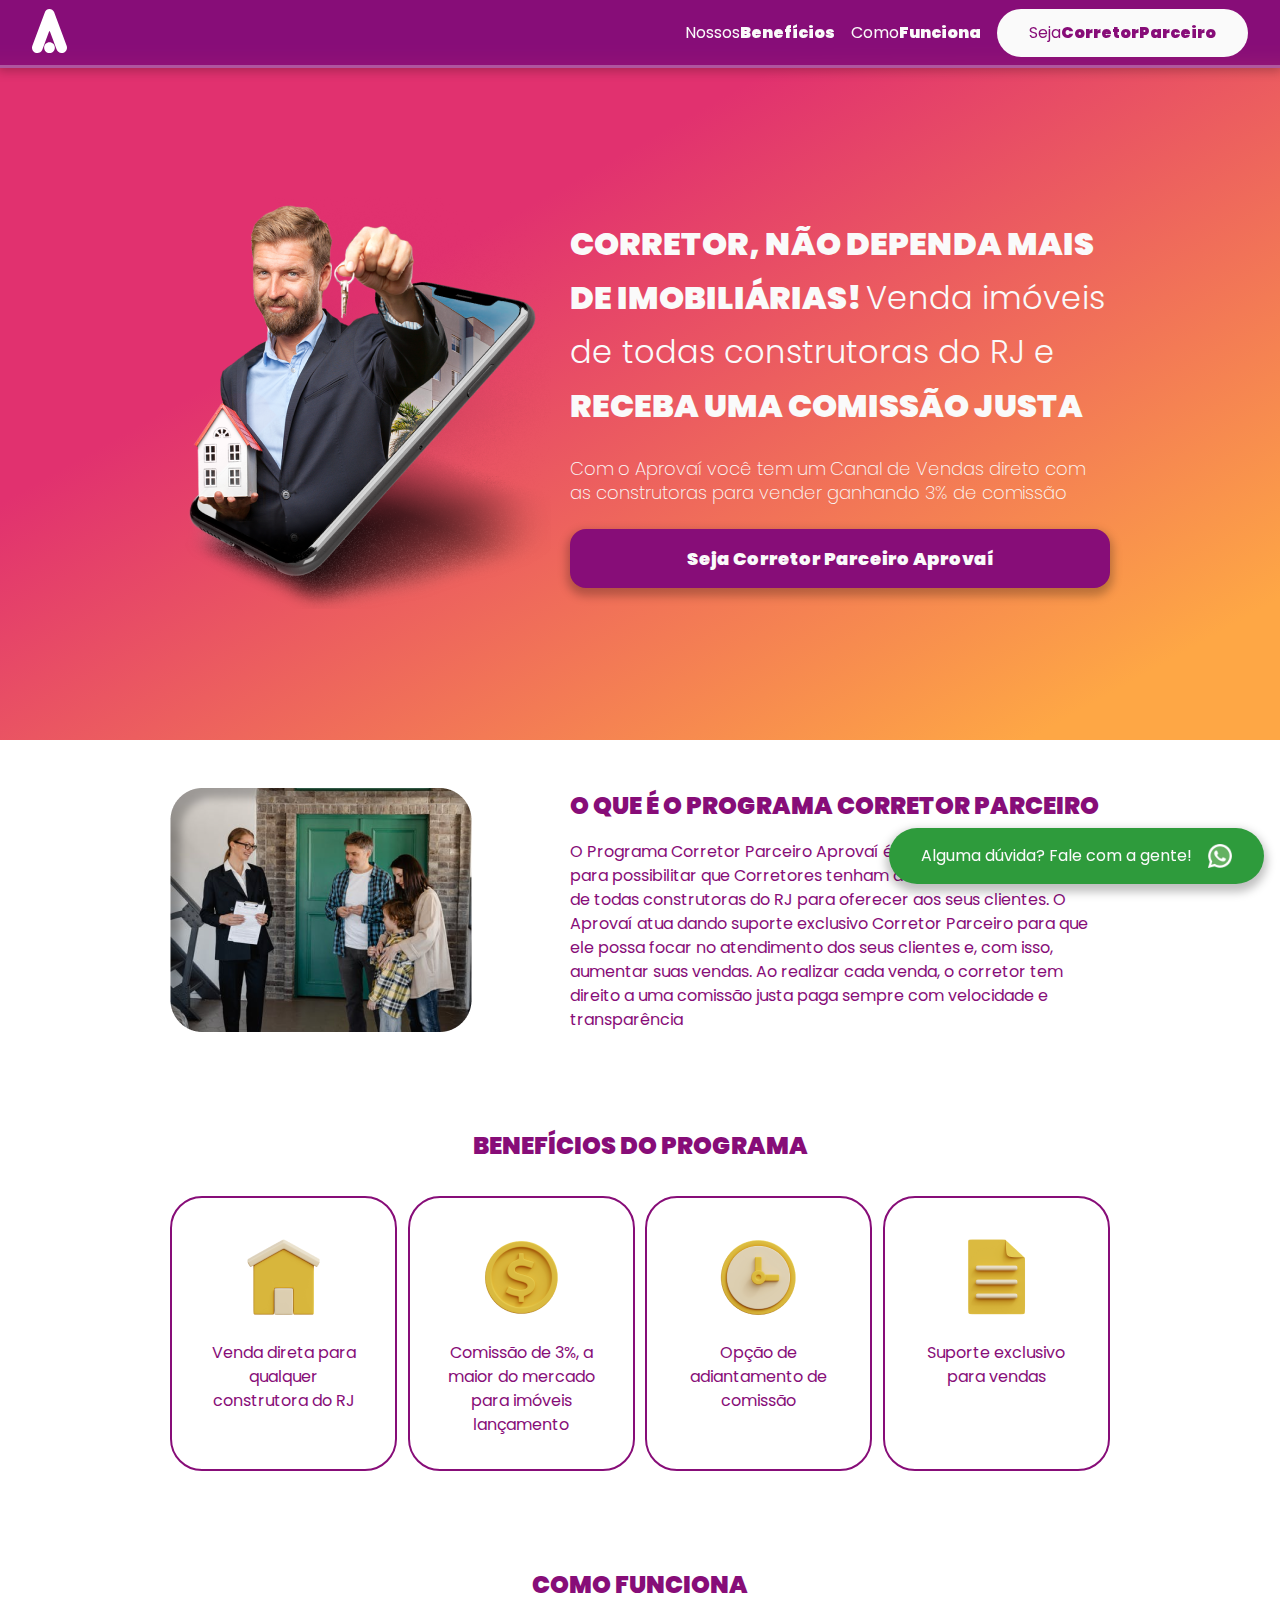
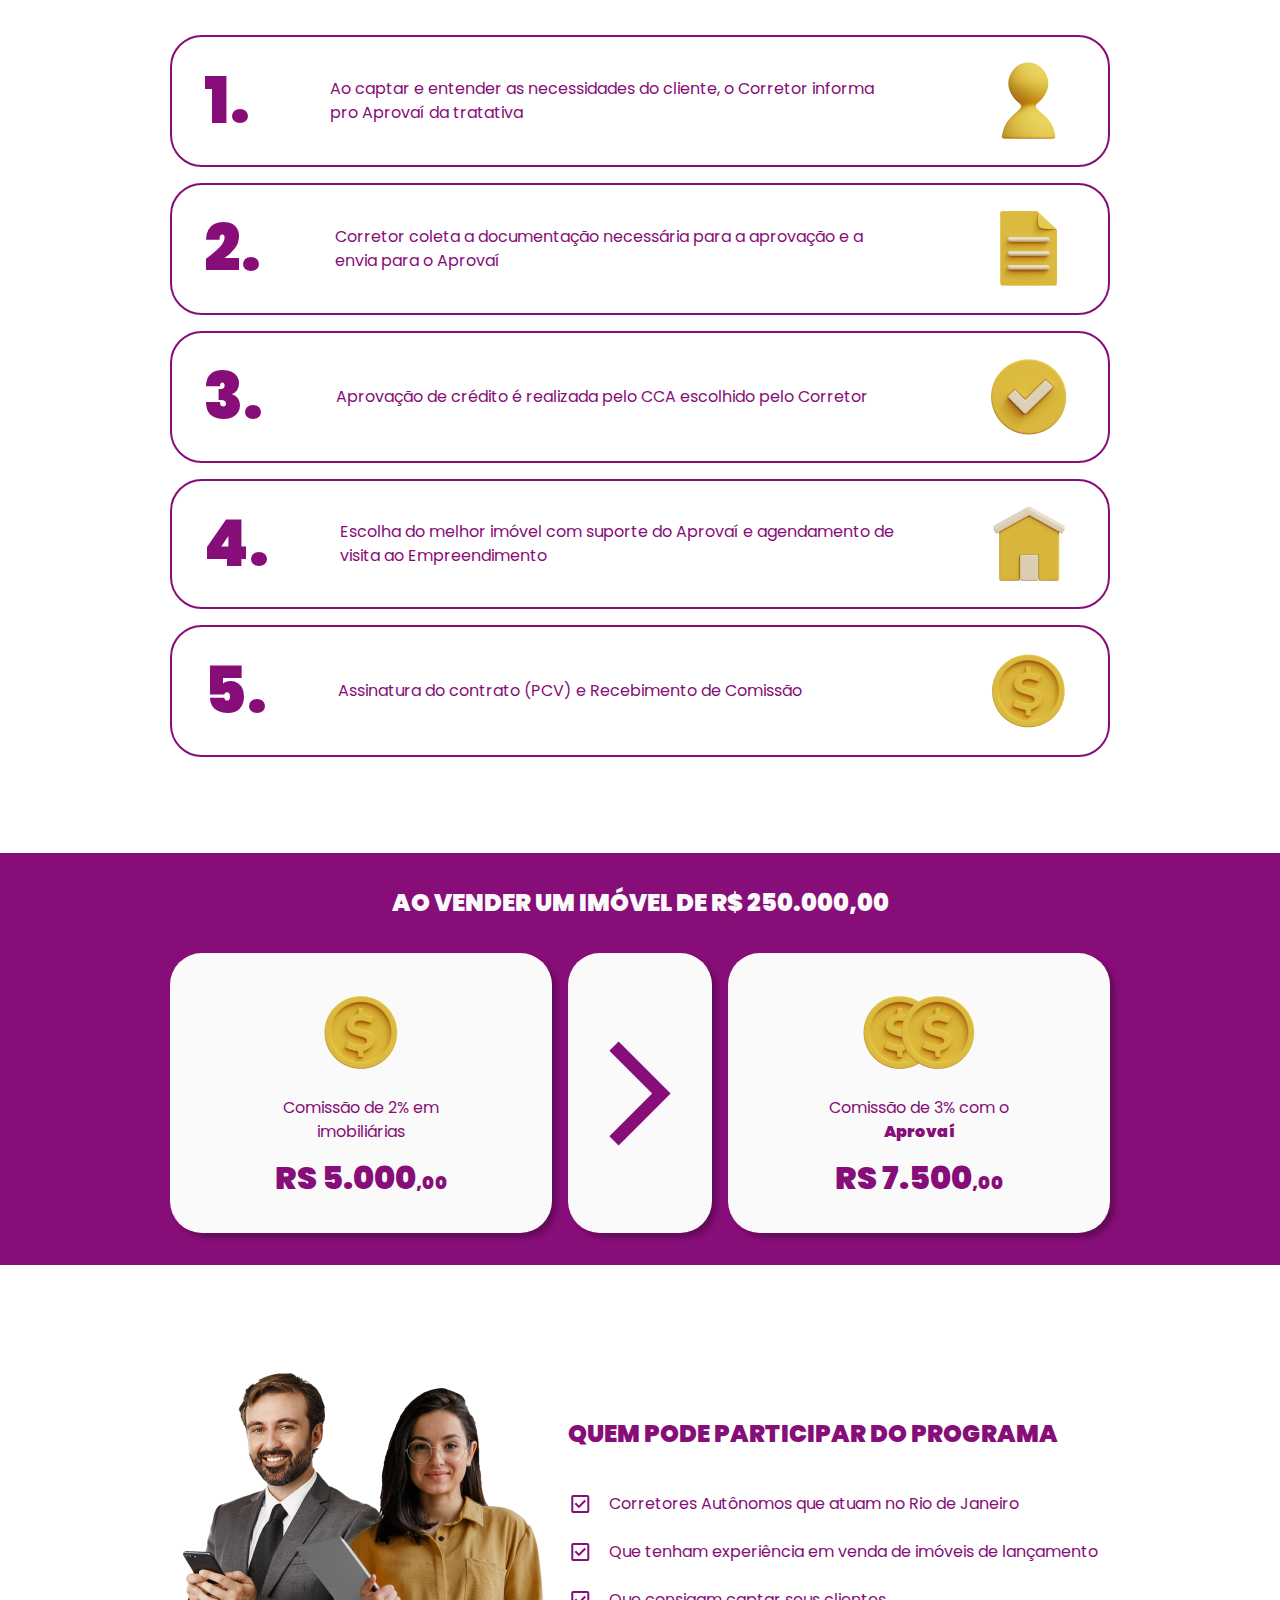
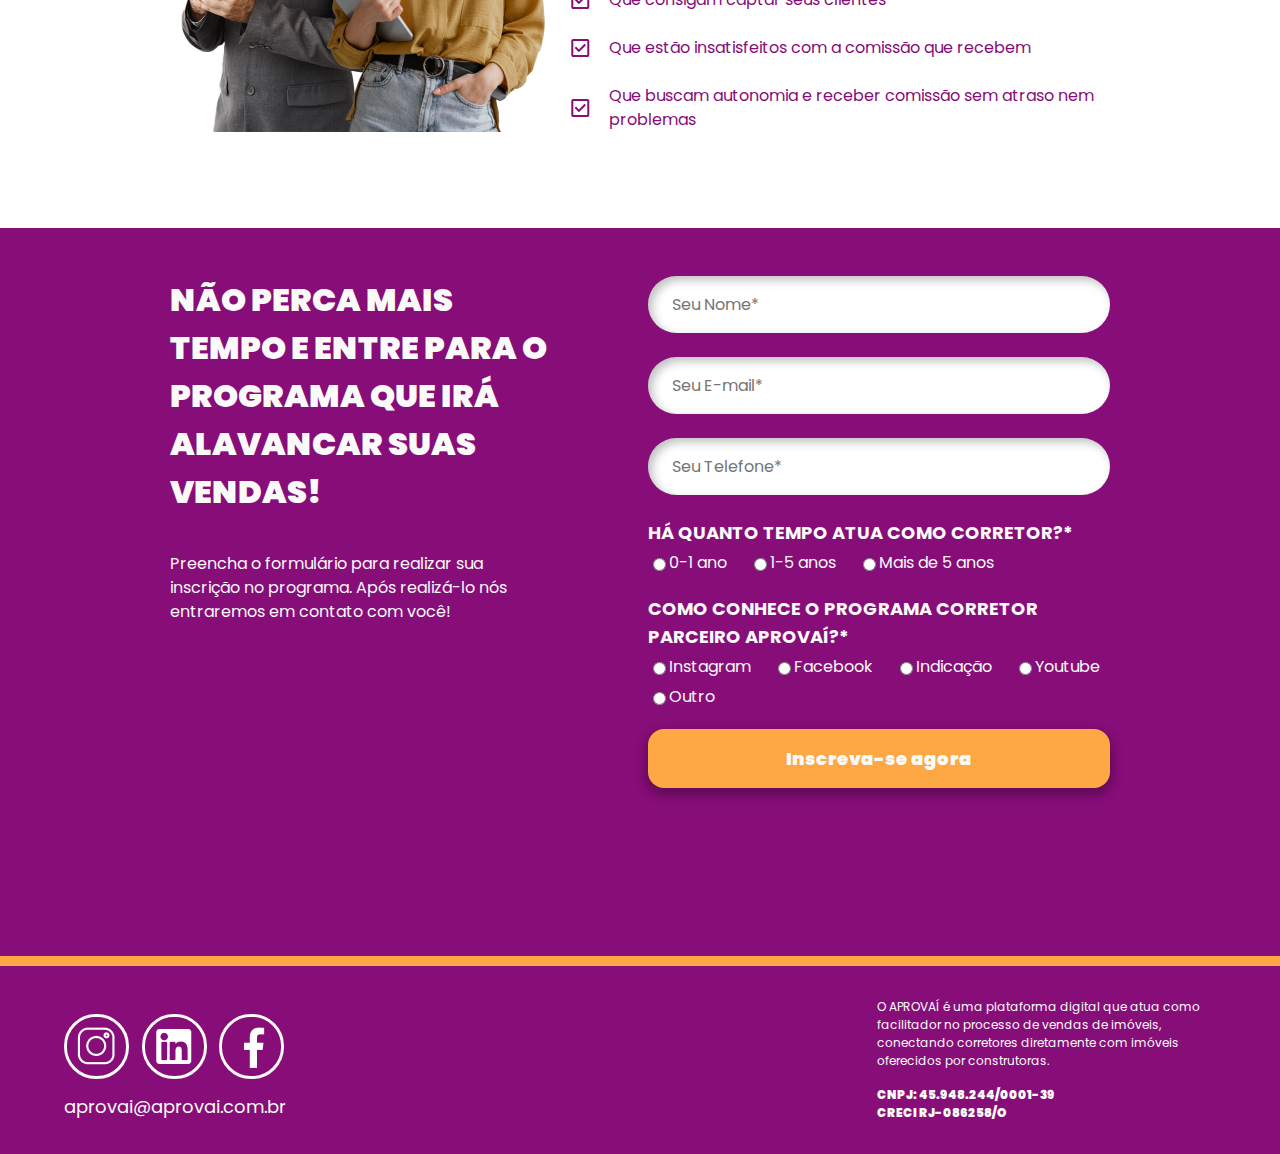
==== commit 35be6ff5: "Mudança form para loading" ====
--- a/index.html
+++ b/index.html
@@ -288,8 +288,10 @@
                         </div>
                         
                         <input type="hidden" name="_captcha" value="false">
-                        <input type="hidden" name="_next" value="https://matheusfsd.github.io/-Aprova-corretor-parceiro-lp/obrigado">
+                        <input type="hidden" name="_next" value="http://127.0.0.1:5500/obrigado.html">
                         <input type="submit" value="Inscreva-se agora" class="formulário__container-botão">
+
+                        <div class="modal"><!-- Place at bottom of page --></div>
     
                     </form>
                 </div>
--- a/style.css
+++ b/style.css
@@ -453,10 +453,11 @@
 }
 
 .formulário__container-campos>div>h2 {
-    font-weight: 900;
+    font-weight: 700;
     font-size: 18px;
     margin-bottom: 8px;
     text-transform: uppercase;
+    line-height: 28px;
 }
 
 label {
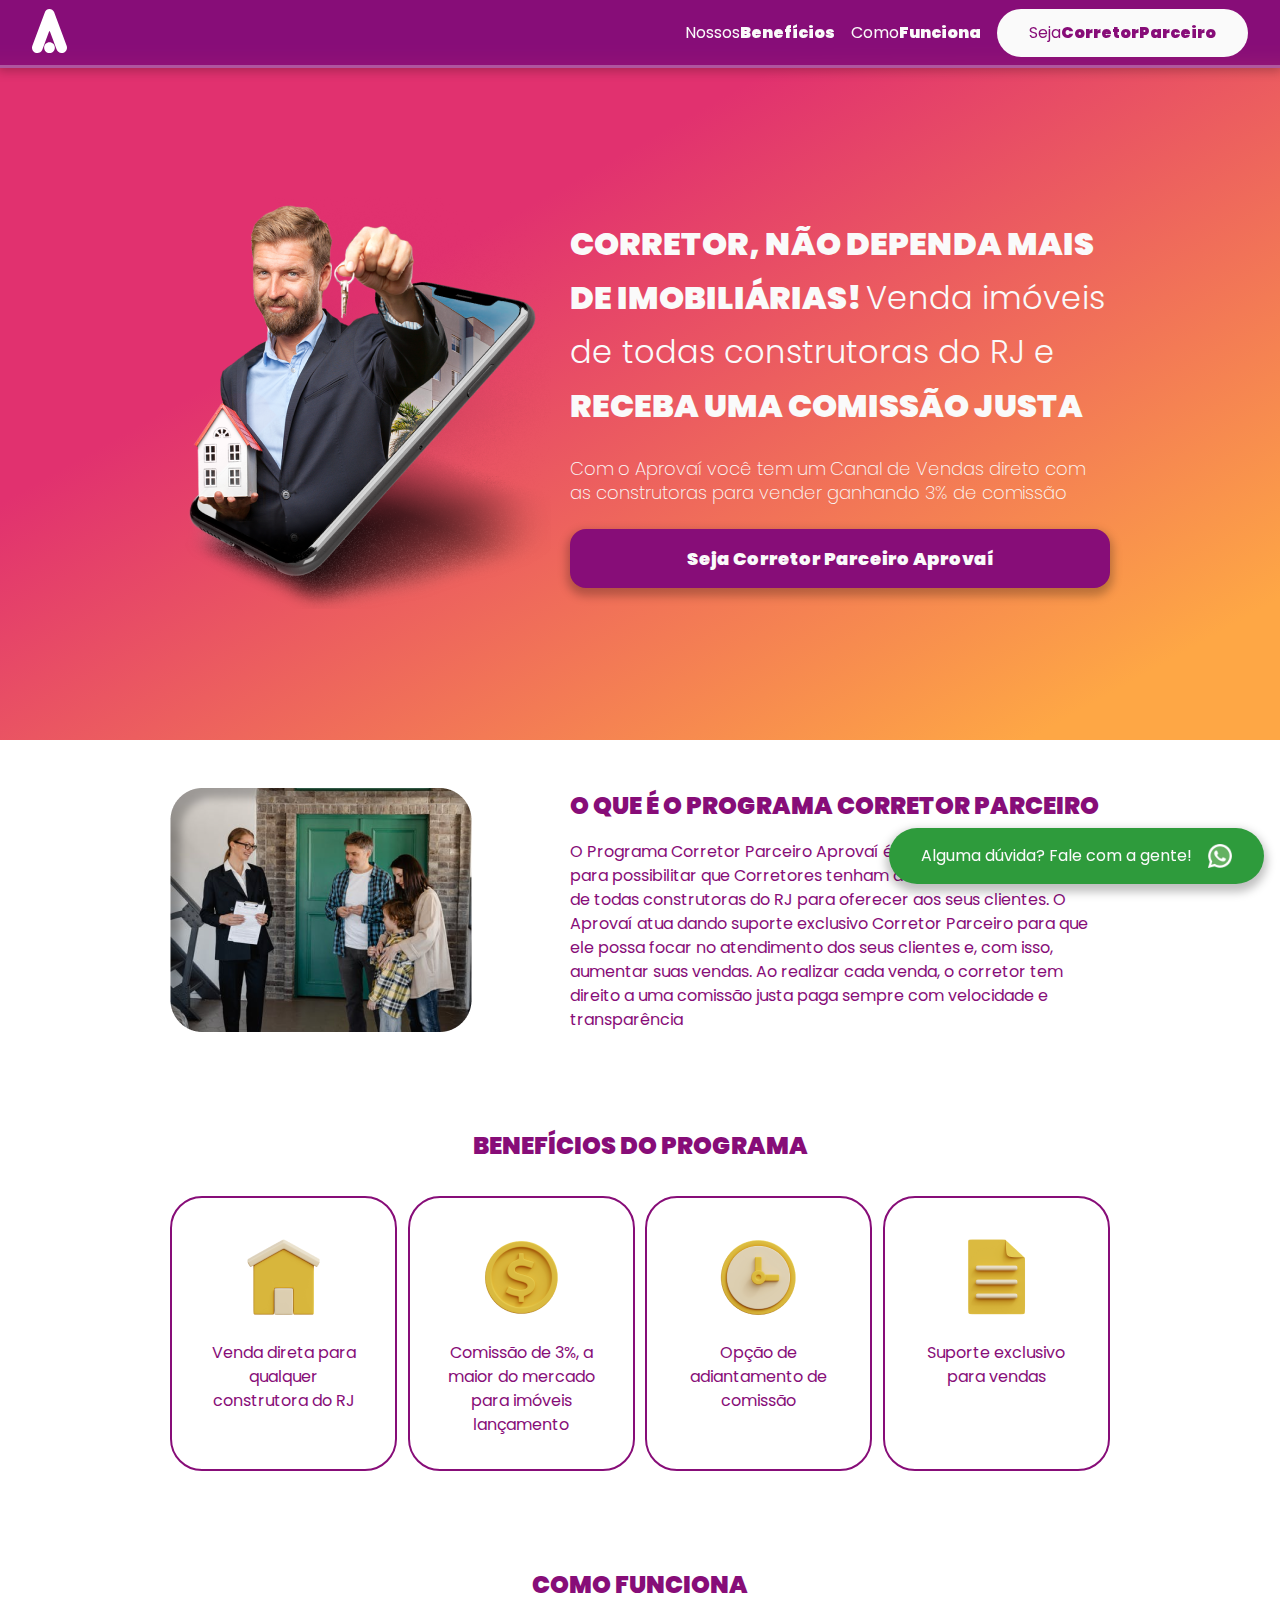
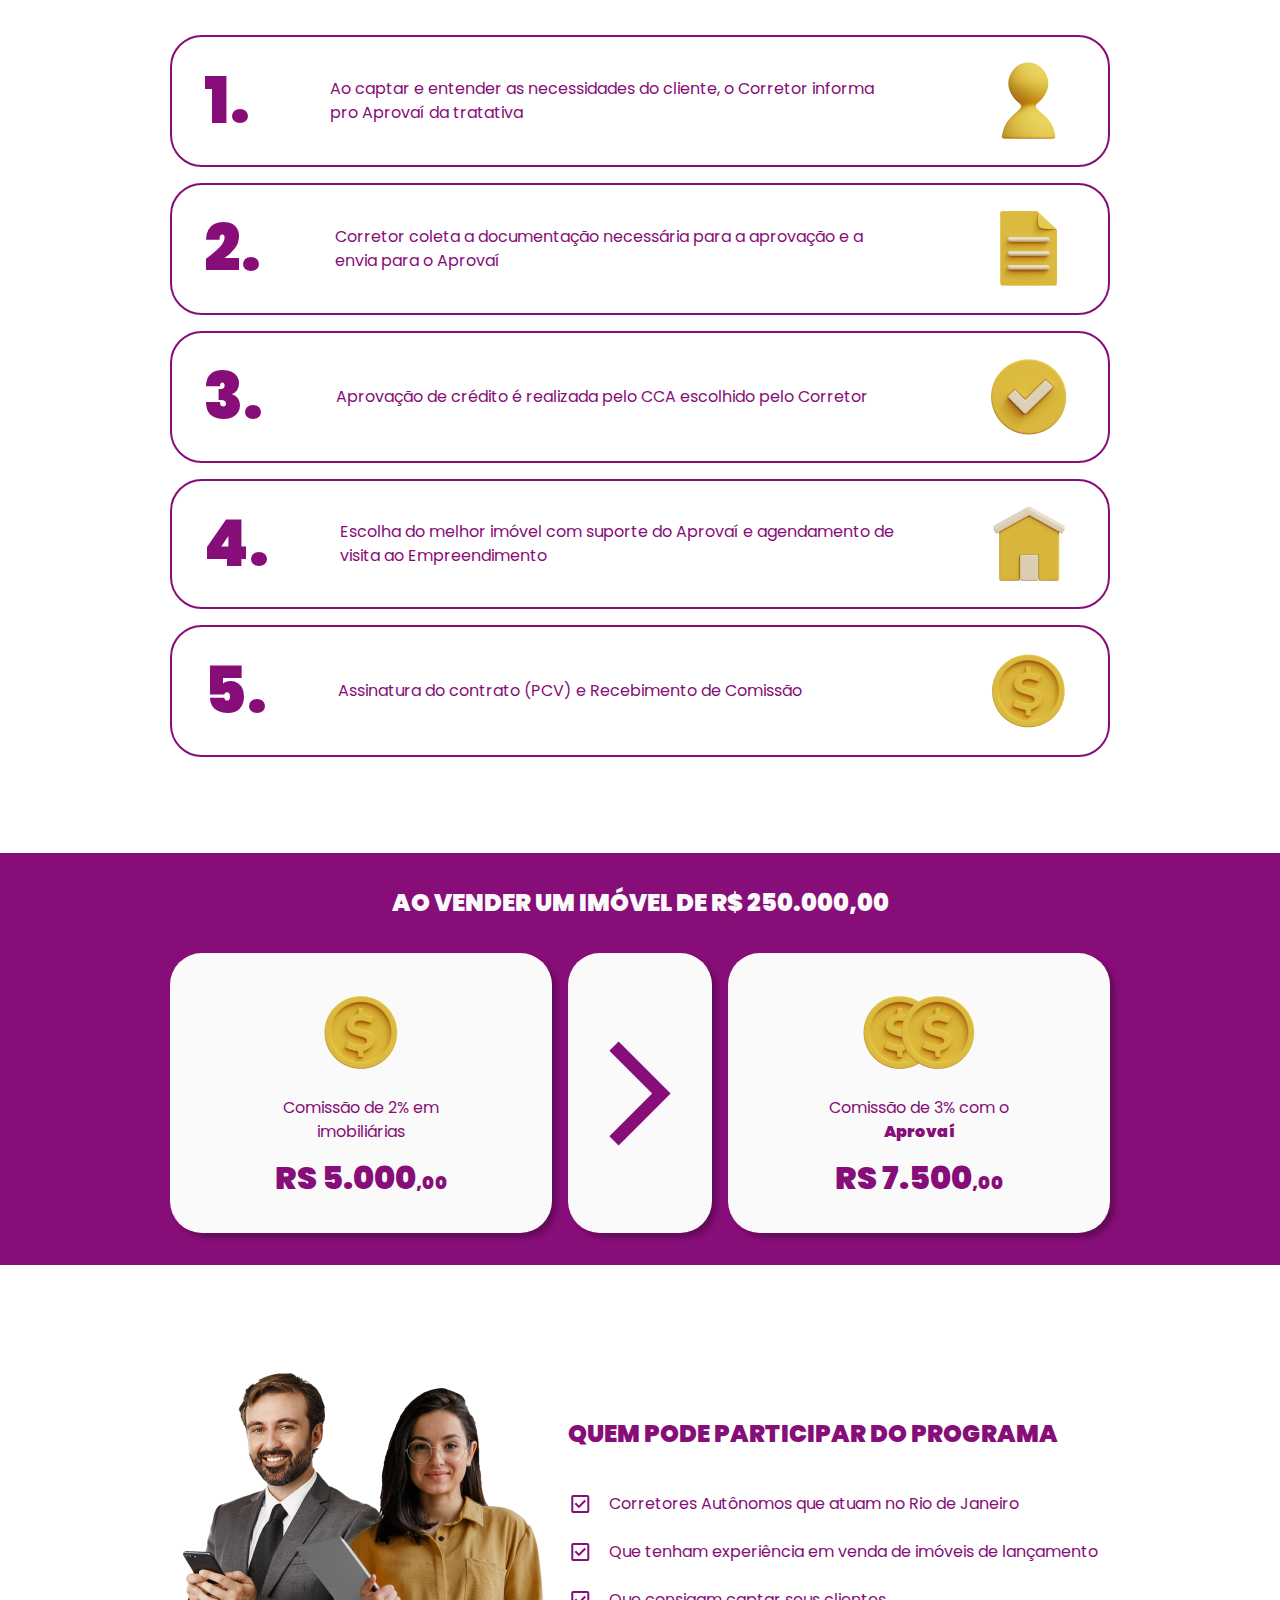
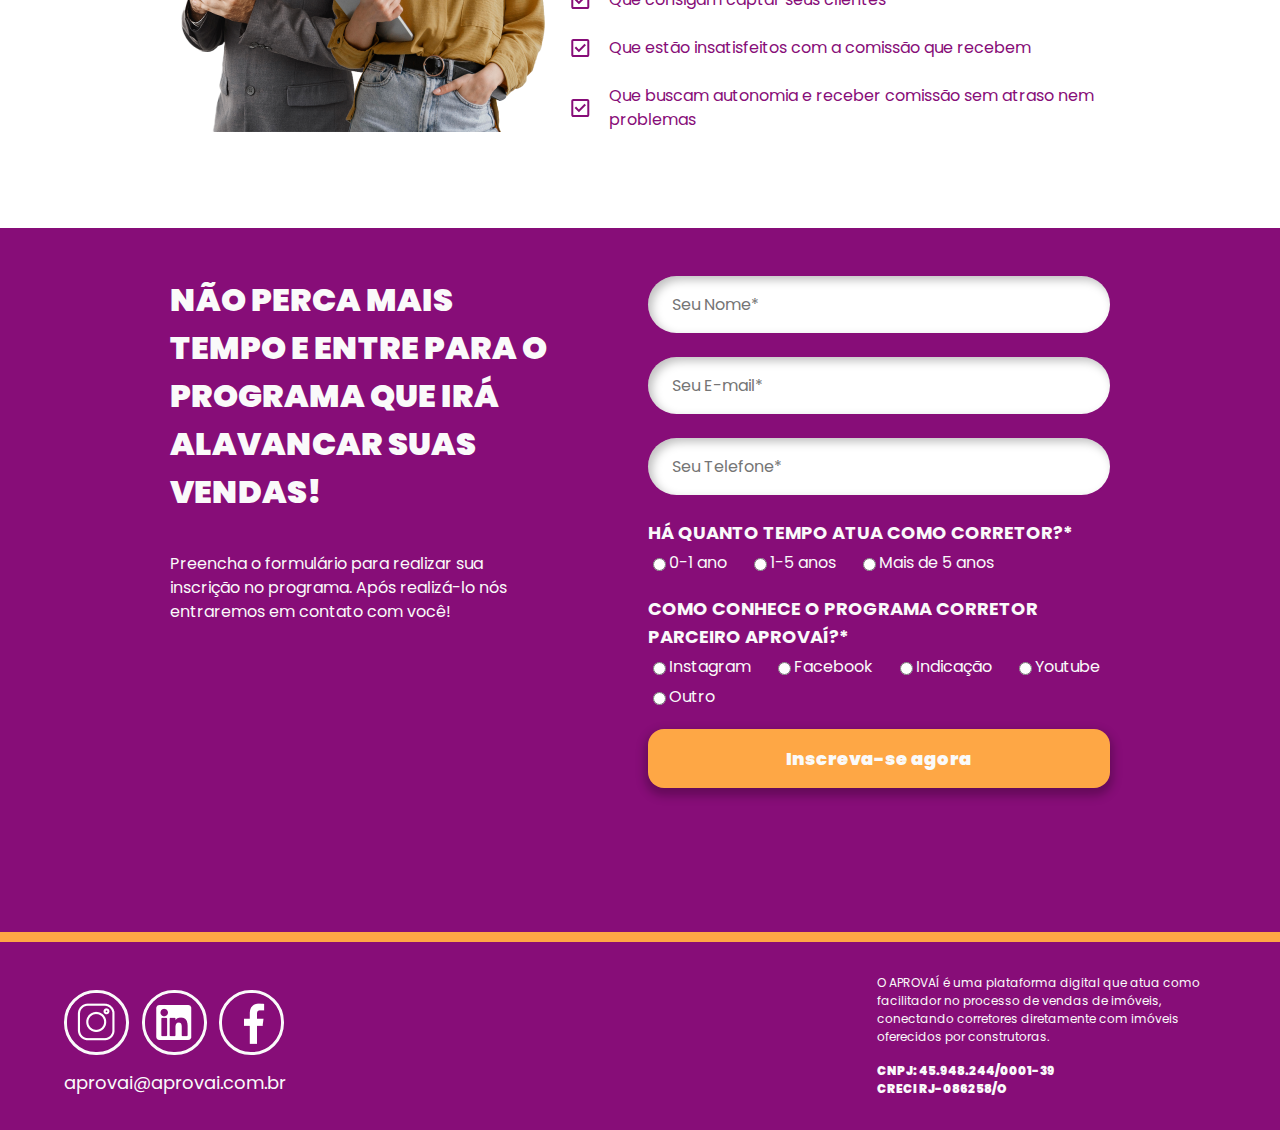
==== commit 18c07f59: "Ajuste de destino do formulário" ====
--- a/index.html
+++ b/index.html
@@ -288,7 +288,7 @@
                         </div>
                         
                         <input type="hidden" name="_captcha" value="false">
-                        <input type="hidden" name="_next" value="http://127.0.0.1:5500/obrigado.html">
+                        <input type="hidden" name="_next" value="https://matheusfsd.github.io/-Aprova-corretor-parceiro-lp/obrigado">
                         <input type="submit" value="Inscreva-se agora" class="formulário__container-botão">
 
                         <div class="modal"><!-- Place at bottom of page --></div>
--- a/style.css
+++ b/style.css
@@ -497,6 +497,28 @@
     line-height: 24px;
 }
 
+.modal {
+    display:    none;
+    position:   fixed;
+    z-index:    1000;
+    top:        0;
+    left:       0;
+    height:     100%;
+    width:      100%;
+    background: rgba( 255, 255, 255, .8 )
+    url('https://i.stack.imgur.com/FhHRx.gif')
+    50% 50%
+    no-repeat;
+}
+
+body.loading {
+    overflow: hidden;
+}
+
+body.loading .modal {
+    display: block;
+}
+
 /* ############################FOOTER######################## */
 
 footer {
